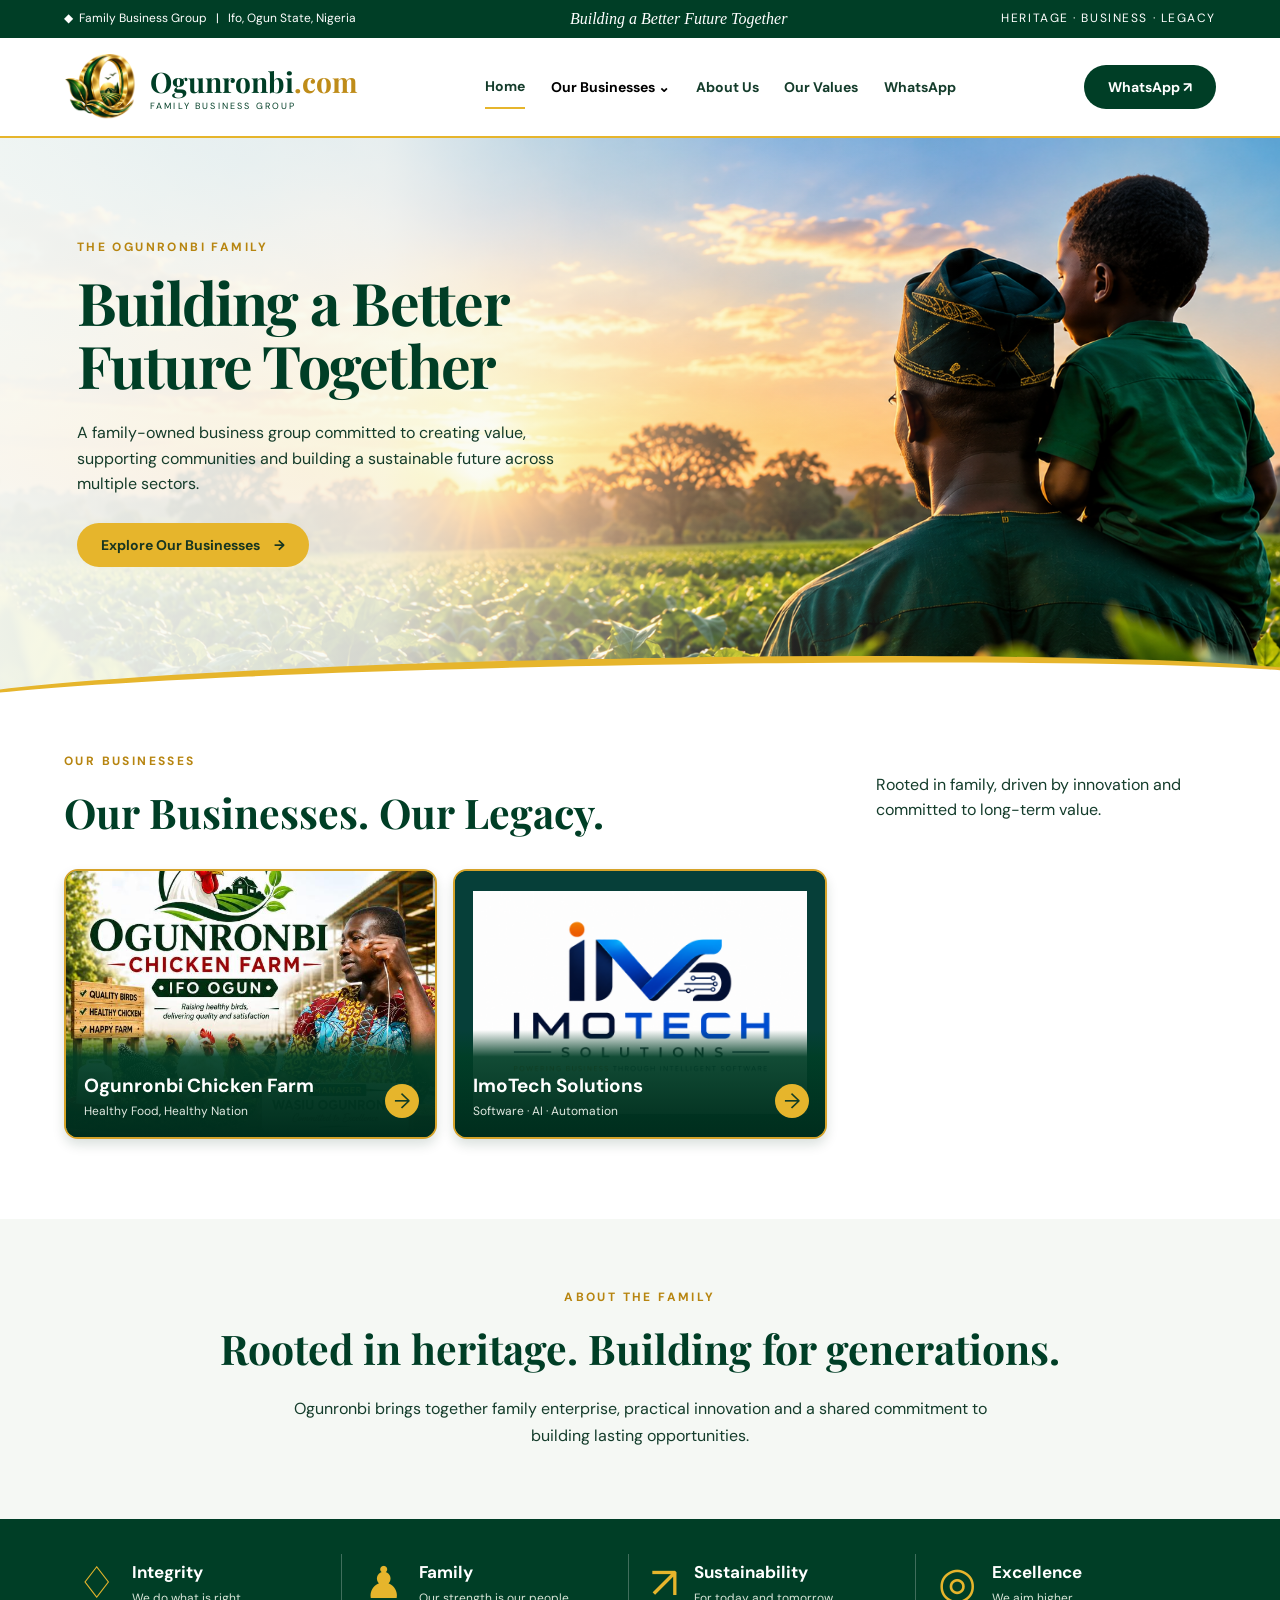
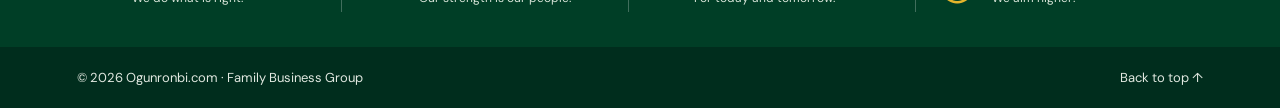
==== index.html @ 56e065c5 "Keep Chicken Farm and ImoTech cards in order; replace contact links with WhatsApp" ====
<!doctype html><html lang="en-GB"><head><meta charset="utf-8"><meta name="viewport" content="width=device-width,initial-scale=1"><meta name="theme-color" content="#004729"><meta name="description" content="Ogunronbi family business group — building a better future together."><title>Ogunronbi.com | Family Business Group</title><link rel="icon" href="logo.png"><link rel="stylesheet" href="styles.css"></head><body>
<div class="topbar"><span>◆ &nbsp;Family Business Group &nbsp; | &nbsp; Ifo, Ogun State, Nigeria</span><em>Building a Better Future Together</em><span class="topbar-right">HERITAGE · BUSINESS · LEGACY</span></div>
<header class="site-header"><a class="brand" href="#home" aria-label="Ogunronbi home"><img class="brand-logo-image" src="logo.png" alt="" width="74" height="74"><span class="brand-copy"><strong>Ogunronbi<span>.com</span></strong><small>FAMILY BUSINESS GROUP</small></span></a><button class="menu-toggle" type="button" aria-label="Open navigation" aria-controls="main-nav" aria-expanded="false">☰</button><nav id="main-nav" aria-label="Main navigation"><a class="active" href="#home">Home</a><div class="nav-dropdown"><button type="button" aria-expanded="false" aria-controls="business-menu">Our Businesses <span aria-hidden="true">⌄</span></button><div id="business-menu" class="dropdown-menu"><a href="#businesses">All businesses</a><a href="https://imotech.solutions/" target="_blank" rel="noopener noreferrer">ImoTech Solutions</a><a href="chicken-farm.html">Chicken Farm</a></div></div><a href="#about">About Us</a><a href="#values">Our Values</a><a href="chicken-farm.html#farm-contact">WhatsApp</a></nav><a class="header-cta" href="chicken-farm.html#farm-contact">WhatsApp ↗</a></header>
<main><section class="hero" id="home"><div class="hero-inner"><div class="hero-copy motion-reveal"><p class="eyebrow">THE OGUNRONBI FAMILY</p><h1>Building a Better<br>Future Together</h1><p>A family-owned business group committed to creating value, supporting communities and building a sustainable future across multiple sectors.</p><a class="button gold-button" href="#businesses">Explore Our Businesses <span aria-hidden="true">→</span></a></div><div class="hero-identity" aria-hidden="true"></div></div><div class="hero-sweep" aria-hidden="true"></div></section>
<section class="businesses" id="businesses"><div class="section-intro motion-reveal"><div><p class="eyebrow">OUR BUSINESSES</p><h2>Our Businesses. Our Legacy.</h2></div><p>Rooted in family, driven by innovation and committed to long-term value.</p></div><div class="business-grid">
<a class="business-card motion-reveal poultry" href="chicken-farm.html"><div class="card-visual"><img src="mikeLOGO.png" alt="Ogunronbi Chicken Farm"></div><div class="card-details"><h3>Ogunronbi Chicken Farm</h3><p>Healthy Food, Healthy Nation</p><span class="card-arrow" aria-hidden="true">→</span></div></a>
<a class="business-card motion-reveal tech" href="https://imotech.solutions/" target="_blank" rel="noopener noreferrer"><div class="card-visual"><img src="ImoTechlogo.png" alt="ImoTech Solutions brand artwork"></div><div class="card-details"><h3>ImoTech Solutions</h3><p>Software · AI · Automation</p><span class="card-arrow" aria-hidden="true">→</span></div></a>
</div></section><section class="about-section" id="about"><p class="eyebrow">ABOUT THE FAMILY</p><h2>Rooted in heritage. Building for generations.</h2><p>Ogunronbi brings together family enterprise, practical innovation and a shared commitment to building lasting opportunities.</p></section><section class="values-section" id="values"><div class="value"><span>♢</span><div><h3>Integrity</h3><p>We do what is right.</p></div></div><div class="value"><span>♟</span><div><h3>Family</h3><p>Our strength is our people.</p></div></div><div class="value"><span>↗</span><div><h3>Sustainability</h3><p>For today and tomorrow.</p></div></div><div class="value"><span>◎</span><div><h3>Excellence</h3><p>We aim higher.</p></div></div></section></main><footer><span>© <span id="year"></span> Ogunronbi.com · Family Business Group</span><a href="#home">Back to top ↑</a></footer><script src="site.js" defer></script></body></html>
---- styles.css ----
@import url('https://fonts.googleapis.com/css2?family=DM+Sans:wght@400;500;600;700&family=Playfair+Display:wght@500;600;700&display=swap');:root{--green:#003e26;--deep:#002d1d;--gold:#e6b52c;--ink:#143c2b;--cream:#f9faf7}*{box-sizing:border-box}html{scroll-behavior:smooth}body{margin:0;font-family:'DM Sans',sans-serif;color:var(--ink);background:white}a{text-decoration:none;color:inherit}button{font:inherit;cursor:pointer}a:focus-visible,button:focus-visible{outline:3px solid var(--gold);outline-offset:3px}.topbar{display:flex;justify-content:space-between;gap:20px;background:var(--green);color:white;padding:10px 5%;font-size:12px}.topbar em{font-family:Georgia,serif;font-size:16px}.topbar-right{letter-spacing:.13em}.site-header{height:100px;display:flex;align-items:center;justify-content:space-between;gap:22px;padding:12px 5%;background:white;position:relative;z-index:5;border-bottom:2px solid var(--gold)}.brand{display:flex;align-items:center;gap:12px;min-width:0}.brand-mark,.hero-emblem{font-family:Georgia,serif;font-style:italic;color:#b98817;text-shadow:1px 2px #f8e5a2;font-weight:bold}.brand-mark{font-size:76px;line-height:1}.brand-copy{display:flex;flex-direction:column}.brand-copy strong{font-family:'Playfair Display',serif;font-size:clamp(20px,2.2vw,36px);color:var(--green);white-space:nowrap}.brand-copy strong span,.hero-identity strong span{color:#bf8c19}.brand-copy small{letter-spacing:.24em;font-size:9px;color:var(--green)}nav{display:flex;align-items:center;gap:clamp(12px,2vw,30px);font-size:14px;font-weight:700}nav>a,nav button{border:0;background:transparent;padding:12px 0;white-space:nowrap}nav>a:hover,nav button:hover{color:#bb8815}nav .active{border-bottom:2px solid var(--gold)}.nav-dropdown{position:relative}.dropdown-menu{display:none;position:absolute;top:100%;left:0;min-width:230px;padding:8px;background:white;box-shadow:0 12px 35px #002d1d30;border:1px solid #dce7df;border-radius:8px}.dropdown-menu a{display:block;padding:11px 13px}.dropdown-menu a:hover{background:#f2f8f3}.nav-dropdown.open .dropdown-menu{display:block}.header-cta,.button{display:inline-flex;align-items:center;gap:14px;border-radius:30px;padding:13px 24px;font-weight:700;font-size:14px;white-space:nowrap}.header-cta{background:var(--green);color:white}.menu-toggle{display:none}.hero{position:relative;overflow:hidden;background:linear-gradient(90deg,#f5fbf7 0%,#e9f4e8 49%,#b2c7b1 100%);min-height:500px}.hero:before{content:'';position:absolute;inset:0;background:radial-gradient(ellipse at 65% 82%,#d2a34c75,transparent 48%),linear-gradient(0deg,#63915c55,transparent 40%);pointer-events:none}.hero-inner{position:relative;max-width:1500px;margin:auto;min-height:500px;display:grid;grid-template-columns:1fr 1fr;align-items:center;gap:40px;padding:60px 6% 90px}.hero-copy{z-index:1}.eyebrow{font-size:12px;letter-spacing:.2em;font-weight:700;color:#b78510;margin:0 0 16px}.hero h1{font:700 clamp(42px,4.6vw,76px)/1.06 'Playfair Display',serif;color:var(--green);margin:0 0 24px;letter-spacing:-.03em}.hero-copy>p:not(.eyebrow){max-width:520px;font-size:16px;line-height:1.6;margin:0 0 26px}.gold-button{background:var(--gold);color:#173521}.hero-identity{text-align:center;display:flex;flex-direction:column;align-items:center;color:var(--green)}.hero-emblem{font-size:clamp(110px,13vw,200px);line-height:.9}.hero-identity strong{font:700 clamp(28px,3vw,48px) 'Playfair Display',serif}.hero-identity small{font-size:12px;letter-spacing:.3em;margin-top:10px}.hero-sweep{position:absolute;bottom:-30px;left:-5%;width:110%;height:70px;border-top:7px solid var(--gold);background:#fff;transform:rotate(-1deg);border-radius:50% 50% 0 0}.businesses{padding:55px 5% 80px;background:#fff}.section-intro{display:flex;justify-content:space-between;align-items:end;gap:30px;max-width:1500px;margin:0 auto 30px}.section-intro h2,.about-section h2,.contact-section h2{font:700 clamp(30px,3.2vw,48px) 'Playfair Display',serif;color:var(--green);margin:0}.section-intro>p{max-width:340px;line-height:1.6}.business-grid{max-width:1500px;margin:auto;display:grid;grid-template-columns:repeat(4,minmax(0,1fr));gap:16px}.business-card{height:270px;position:relative;border:2px solid #d6a32a;border-radius:14px;overflow:hidden;background:var(--green);box-shadow:0 6px 12px #002d1d25;transition:transform .2s,box-shadow .2s}.business-card:hover{transform:translateY(-4px);box-shadow:0 12px 22px #002d1d40}.card-visual{height:100%;display:flex;align-items:center;justify-content:center;background:radial-gradient(circle at 50% 35%,#2371a0,#001a2e 70%)}.poultry .card-visual{background:#3b733f}.family .card-visual{background:radial-gradient(circle,#82612d,#1a1c18)}.intel .card-visual{background:radial-gradient(circle,#117c97,#001b32)}.card-visual img{width:100%;height:100%;object-fit:cover;object-position:center 30%}.visual-icon{font-size:110px;color:#e6b52c;text-shadow:0 4px 20px #f9d76a75}.card-details{position:absolute;inset:auto 0 0;background:linear-gradient(0deg,#002d1d 0%,#003e26ed 75%,transparent);padding:45px 18px 18px;color:white}.card-details h3{font-size:19px;line-height:1.2;margin:0 38px 5px 0}.card-details p{font-size:12px;margin:0;color:#e0e9e1}.card-arrow{position:absolute;right:16px;bottom:19px;background:var(--gold);color:#123c26;width:34px;height:34px;display:grid;place-items:center;border-radius:50%;font-size:21px}.about-section,.contact-section{text-align:center;padding:70px 7%;background:#f5f8f4}.about-section p:last-child,.contact-section p:last-child{max-width:700px;margin:20px auto 0;line-height:1.7}.values-section{display:grid;grid-template-columns:repeat(4,1fr);gap:22px;background:var(--green);color:white;padding:35px 6%}.value{display:flex;align-items:center;gap:16px;border-right:1px solid #ffffff40}.value:last-child{border:0}.value>span{font-size:44px;color:var(--gold)}.value h3{font-size:17px;margin:0 0 7px}.value p{font-size:12px;margin:0;color:#d8e5d9}.contact-section{background:white}footer{background:var(--deep);color:#e0e8e0;display:flex;justify-content:space-between;gap:20px;padding:22px 6%;font-size:13px}@media(max-width:1180px){.site-header{flex-wrap:wrap;height:auto}.site-header nav{order:3;width:100%;justify-content:center}.business-grid{grid-template-columns:repeat(2,minmax(0,1fr))}.topbar-right{display:none}}@media(max-width:700px){.topbar{justify-content:center;text-align:center}.topbar em{display:none}.site-header{padding:12px 5%}.brand-mark{font-size:55px}.brand-copy strong{font-size:24px}.brand-copy small{font-size:8px}.menu-toggle{display:block;margin-left:auto;background:white;border:1px solid #c9d8cb;border-radius:6px;padding:7px 11px}.header-cta{display:none}.site-header nav{display:none;order:4;width:100%;flex-direction:column;align-items:stretch;gap:0}.site-header nav.open{display:flex}nav>a,nav button{display:block;width:100%;text-align:left;padding:13px}.dropdown-menu{position:static;box-shadow:none}.hero-inner{grid-template-columns:1fr;padding:55px 6% 85px;gap:20px}.hero-identity{padding-bottom:20px}.hero-emblem{font-size:95px}.hero-identity strong{font-size:30px}.section-intro{display:block}.section-intro>p{margin-top:18px}.business-grid{grid-template-columns:1fr}.business-card{height:270px}.values-section{grid-template-columns:repeat(2,1fr)}.value:nth-child(2){border:0}}@media(max-width:400px){.values-section{grid-template-columns:1fr}.value{border:0}}@media(prefers-reduced-motion:reduce){html{scroll-behavior:auto}.business-card{transition:none}}
.brand-logo-image{width:74px;height:74px;object-fit:contain;flex:none}.hero-brand-image{width:min(100%,610px);height:auto;object-fit:contain}.tech .card-visual img{object-fit:contain;padding:18px;background:#063f39}.business-grid{grid-template-columns:repeat(3,minmax(0,1fr))}@media(max-width:1000px){.business-grid{grid-template-columns:repeat(2,minmax(0,1fr))}}@media(max-width:700px){.brand-logo-image{width:54px;height:54px}.business-grid{grid-template-columns:1fr}}

/* Family legacy hero: text left, father and son retained on the right. */
.hero{background:#edf5ec url('legacy.png') center center/cover no-repeat;min-height:560px}.hero:before{background:linear-gradient(90deg,rgba(249,251,246,.94) 0%,rgba(249,251,246,.84) 30%,rgba(249,251,246,.2) 56%,transparent 75%)}.hero-inner{min-height:560px;grid-template-columns:minmax(0,1fr) minmax(0,1fr)}.hero-identity{min-height:1px}.hero-copy{max-width:570px}.hero-copy>p:not(.eyebrow){color:#153c2a}@media(max-width:700px){.hero{background-position:65% center}.hero:before{background:linear-gradient(90deg,rgba(249,251,246,.94),rgba(249,251,246,.72) 66%,rgba(249,251,246,.38))}.hero-inner{min-height:560px;grid-template-columns:1fr}.hero-copy{max-width:480px}}
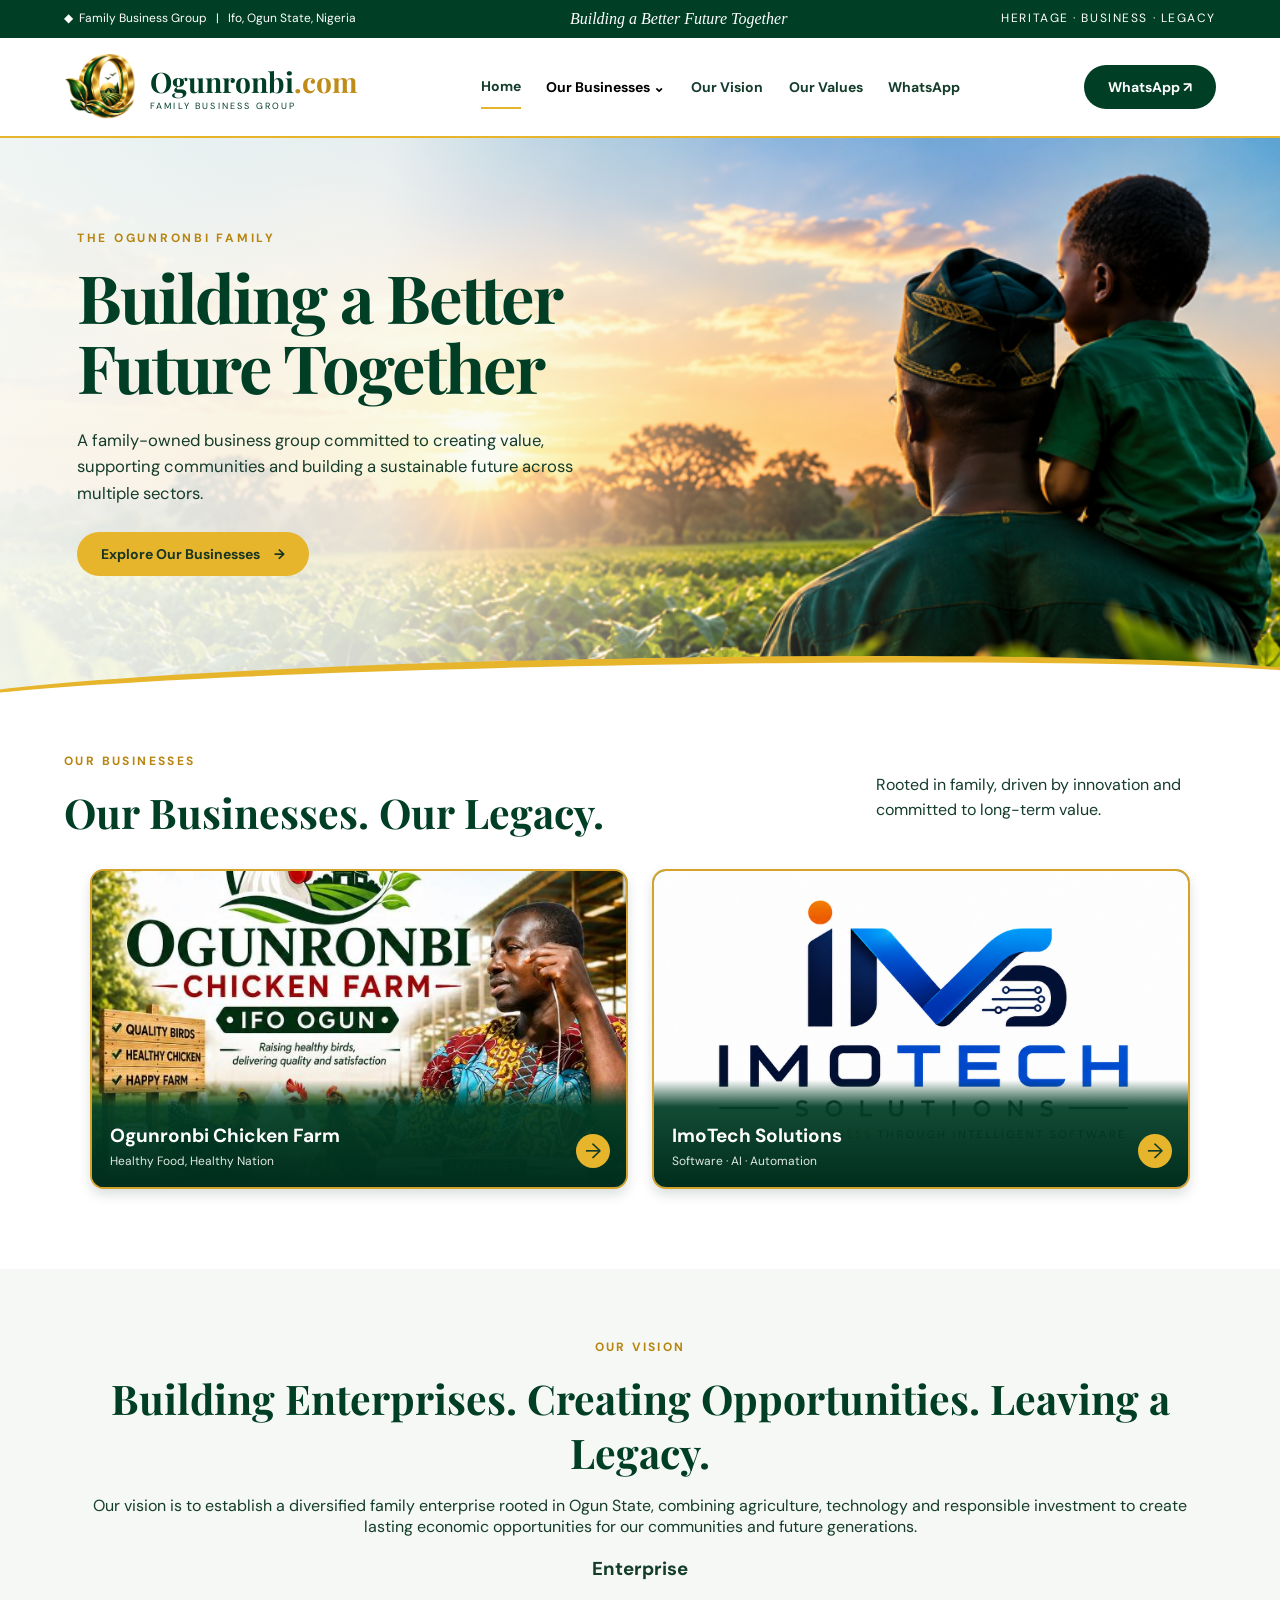
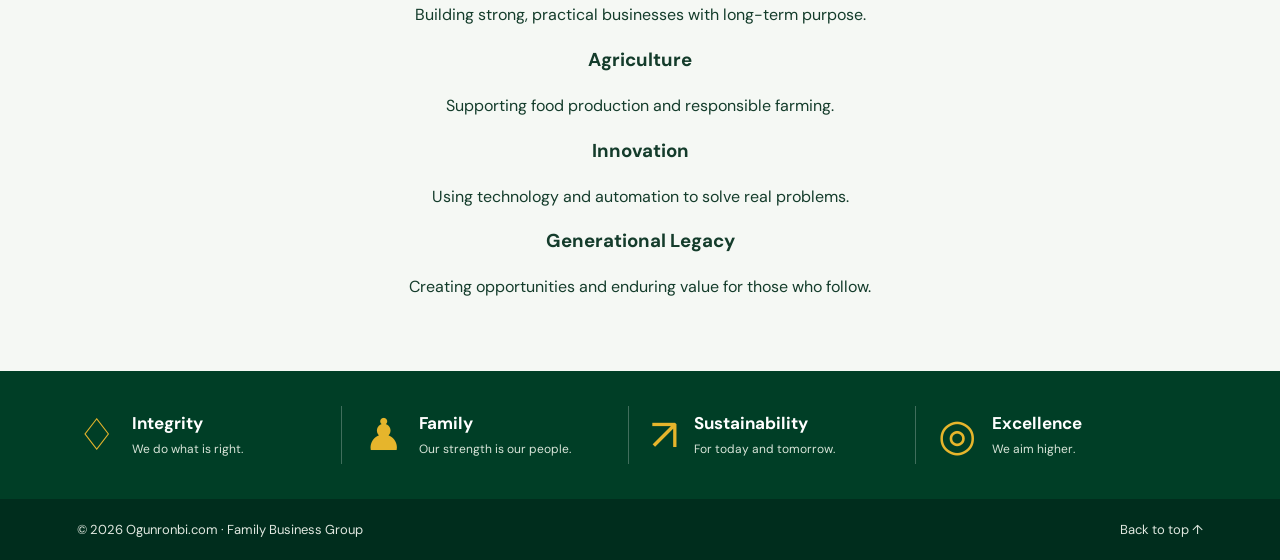
==== commit 1bf8f3d3: "Replace About the Family with expanded enterprise vision" ====
--- a/index.html
+++ b/index.html
@@ -1,8 +1,8 @@
 <!doctype html><html lang="en-GB"><head><meta charset="utf-8"><meta name="viewport" content="width=device-width,initial-scale=1"><meta name="theme-color" content="#004729"><meta name="description" content="Ogunronbi family business group — building a better future together."><title>Ogunronbi.com | Family Business Group</title><link rel="icon" href="logo.png"><link rel="stylesheet" href="styles.css"></head><body>
 <div class="topbar"><span>◆ &nbsp;Family Business Group &nbsp; | &nbsp; Ifo, Ogun State, Nigeria</span><em>Building a Better Future Together</em><span class="topbar-right">HERITAGE · BUSINESS · LEGACY</span></div>
-<header class="site-header"><a class="brand" href="#home" aria-label="Ogunronbi home"><img class="brand-logo-image" src="logo.png" alt="" width="74" height="74"><span class="brand-copy"><strong>Ogunronbi<span>.com</span></strong><small>FAMILY BUSINESS GROUP</small></span></a><button class="menu-toggle" type="button" aria-label="Open navigation" aria-controls="main-nav" aria-expanded="false">☰</button><nav id="main-nav" aria-label="Main navigation"><a class="active" href="#home">Home</a><div class="nav-dropdown"><button type="button" aria-expanded="false" aria-controls="business-menu">Our Businesses <span aria-hidden="true">⌄</span></button><div id="business-menu" class="dropdown-menu"><a href="#businesses">All businesses</a><a href="https://imotech.solutions/" target="_blank" rel="noopener noreferrer">ImoTech Solutions</a><a href="chicken-farm.html">Chicken Farm</a></div></div><a href="#about">About Us</a><a href="#values">Our Values</a><a href="chicken-farm.html#farm-contact">WhatsApp</a></nav><a class="header-cta" href="chicken-farm.html#farm-contact">WhatsApp ↗</a></header>
+<header class="site-header"><a class="brand" href="#home" aria-label="Ogunronbi home"><img class="brand-logo-image" src="logo.png" alt="" width="74" height="74"><span class="brand-copy"><strong>Ogunronbi<span>.com</span></strong><small>FAMILY BUSINESS GROUP</small></span></a><button class="menu-toggle" type="button" aria-label="Open navigation" aria-controls="main-nav" aria-expanded="false">☰</button><nav id="main-nav" aria-label="Main navigation"><a class="active" href="#home">Home</a><div class="nav-dropdown"><button type="button" aria-expanded="false" aria-controls="business-menu">Our Businesses <span aria-hidden="true">⌄</span></button><div id="business-menu" class="dropdown-menu"><a href="#businesses">All businesses</a><a href="https://imotech.solutions/" target="_blank" rel="noopener noreferrer">ImoTech Solutions</a><a href="chicken-farm.html">Chicken Farm</a></div></div><a href="#about">Our Vision</a><a href="#values">Our Values</a><a href="chicken-farm.html#farm-contact">WhatsApp</a></nav><a class="header-cta" href="chicken-farm.html#farm-contact">WhatsApp ↗</a></header>
 <main><section class="hero" id="home"><div class="hero-inner"><div class="hero-copy motion-reveal"><p class="eyebrow">THE OGUNRONBI FAMILY</p><h1>Building a Better<br>Future Together</h1><p>A family-owned business group committed to creating value, supporting communities and building a sustainable future across multiple sectors.</p><a class="button gold-button" href="#businesses">Explore Our Businesses <span aria-hidden="true">→</span></a></div><div class="hero-identity" aria-hidden="true"></div></div><div class="hero-sweep" aria-hidden="true"></div></section>
 <section class="businesses" id="businesses"><div class="section-intro motion-reveal"><div><p class="eyebrow">OUR BUSINESSES</p><h2>Our Businesses. Our Legacy.</h2></div><p>Rooted in family, driven by innovation and committed to long-term value.</p></div><div class="business-grid">
 <a class="business-card motion-reveal poultry" href="chicken-farm.html"><div class="card-visual"><img src="mikeLOGO.png" alt="Ogunronbi Chicken Farm"></div><div class="card-details"><h3>Ogunronbi Chicken Farm</h3><p>Healthy Food, Healthy Nation</p><span class="card-arrow" aria-hidden="true">→</span></div></a>
 <a class="business-card motion-reveal tech" href="https://imotech.solutions/" target="_blank" rel="noopener noreferrer"><div class="card-visual"><img src="ImoTechlogo.png" alt="ImoTech Solutions brand artwork"></div><div class="card-details"><h3>ImoTech Solutions</h3><p>Software · AI · Automation</p><span class="card-arrow" aria-hidden="true">→</span></div></a>
-</div></section><section class="about-section" id="about"><p class="eyebrow">ABOUT THE FAMILY</p><h2>Rooted in heritage. Building for generations.</h2><p>Ogunronbi brings together family enterprise, practical innovation and a shared commitment to building lasting opportunities.</p></section><section class="values-section" id="values"><div class="value"><span>♢</span><div><h3>Integrity</h3><p>We do what is right.</p></div></div><div class="value"><span>♟</span><div><h3>Family</h3><p>Our strength is our people.</p></div></div><div class="value"><span>↗</span><div><h3>Sustainability</h3><p>For today and tomorrow.</p></div></div><div class="value"><span>◎</span><div><h3>Excellence</h3><p>We aim higher.</p></div></div></section></main><footer><span>© <span id="year"></span> Ogunronbi.com · Family Business Group</span><a href="#home">Back to top ↑</a></footer><script src="site.js" defer></script></body></html>+</div></section><section class="about-section vision-section motion-reveal" id="about"><p class="eyebrow">OUR VISION</p><h2>Building Enterprises. Creating Opportunities. Leaving a Legacy.</h2><p>Our vision is to establish a diversified family enterprise rooted in Ogun State, combining agriculture, technology and responsible investment to create lasting economic opportunities for our communities and future generations.</p><div class="vision-pillars"><article><h3>Enterprise</h3><p>Building strong, practical businesses with long-term purpose.</p></article><article><h3>Agriculture</h3><p>Supporting food production and responsible farming.</p></article><article><h3>Innovation</h3><p>Using technology and automation to solve real problems.</p></article><article><h3>Generational Legacy</h3><p>Creating opportunities and enduring value for those who follow.</p></article></div></section><section class="values-section" id="values"><div class="value"><span>♢</span><div><h3>Integrity</h3><p>We do what is right.</p></div></div><div class="value"><span>♟</span><div><h3>Family</h3><p>Our strength is our people.</p></div></div><div class="value"><span>↗</span><div><h3>Sustainability</h3><p>For today and tomorrow.</p></div></div><div class="value"><span>◎</span><div><h3>Excellence</h3><p>We aim higher.</p></div></div></section></main><footer><span>© <span id="year"></span> Ogunronbi.com · Family Business Group</span><a href="#home">Back to top ↑</a></footer><script src="site.js" defer></script></body></html>
--- a/styles.css
+++ b/styles.css
@@ -3,3 +3,6 @@
 
 /* Family legacy hero: text left, father and son retained on the right. */
 .hero{background:#edf5ec url('legacy.png') center center/cover no-repeat;min-height:560px}.hero:before{background:linear-gradient(90deg,rgba(249,251,246,.94) 0%,rgba(249,251,246,.84) 30%,rgba(249,251,246,.2) 56%,transparent 75%)}.hero-inner{min-height:560px;grid-template-columns:minmax(0,1fr) minmax(0,1fr)}.hero-identity{min-height:1px}.hero-copy{max-width:570px}.hero-copy>p:not(.eyebrow){color:#153c2a}@media(max-width:700px){.hero{background-position:65% center}.hero:before{background:linear-gradient(90deg,rgba(249,251,246,.94),rgba(249,251,246,.72) 66%,rgba(249,251,246,.38))}.hero-inner{min-height:560px;grid-template-columns:1fr}.hero-copy{max-width:480px}}
+
+/* Two featured businesses and responsive interactive typography */
+.business-grid{grid-template-columns:repeat(2,minmax(0,1fr));max-width:1100px;gap:24px}.business-card{height:320px}.tech .card-visual img{object-fit:cover;object-position:center;padding:0;background:transparent}.card-visual img{transition:transform .6s cubic-bezier(.2,.8,.2,1)}.business-card:hover .card-visual img,.business-card:focus-visible .card-visual img{transform:scale(1.055)}.hero h1{font-size:clamp(2.5rem,5.2vw,5.3rem);text-wrap:balance}.hero-copy>p:not(.eyebrow){font-size:clamp(1rem,1.3vw,1.18rem)}.hero-copy .eyebrow{letter-spacing:clamp(.1em,.22vw,.23em)}.hero-copy h1,.hero-copy p,.hero-copy .gold-button{animation:hero-rise .75s both}.hero-copy h1{animation-delay:.08s}.hero-copy>p:not(.eyebrow){animation-delay:.18s}.hero-copy .gold-button{animation-delay:.3s}.gold-button,.header-cta{transition:transform .2s,box-shadow .2s}.gold-button:hover,.header-cta:hover{transform:translateY(-3px);box-shadow:0 9px 24px #002d1d25}@keyframes hero-rise{from{opacity:0;transform:translateY(22px)}to{opacity:1;transform:translateY(0)}}.motion-reveal:not(.hero-copy){transition:opacity .6s ease,transform .6s ease}.motion-reveal.is-pending:not(.hero-copy){opacity:0;transform:translateY(22px)}.motion-reveal.is-visible{opacity:1;transform:translateY(0)}@media(max-width:700px){.business-grid{grid-template-columns:1fr}.business-card{height:270px}.hero h1{font-size:clamp(2.25rem,9vw,3.4rem)}}@media(prefers-reduced-motion:reduce){.hero-copy h1,.hero-copy p,.hero-copy .gold-button{animation:none}.motion-reveal:not(.hero-copy),.card-visual img,.gold-button,.header-cta{transition:none}.motion-reveal.is-pending:not(.hero-copy){opacity:1;transform:none}}
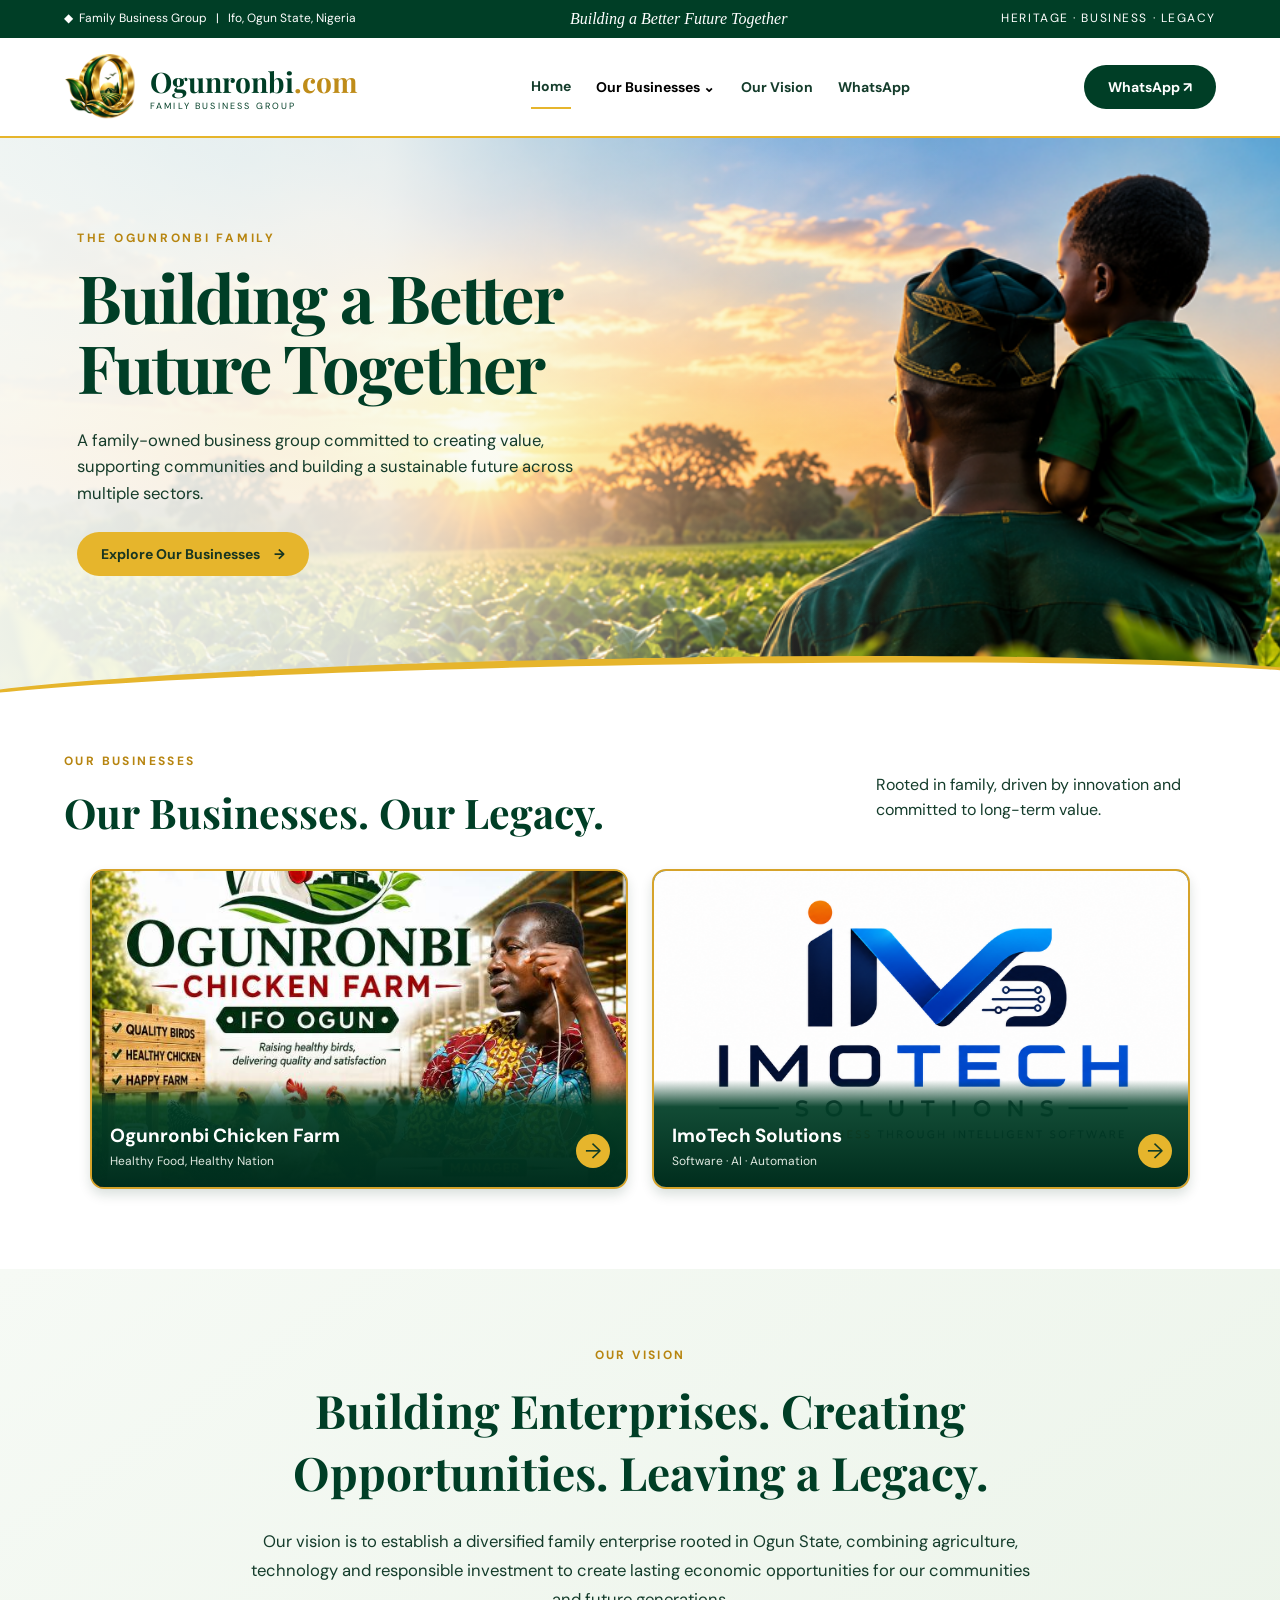
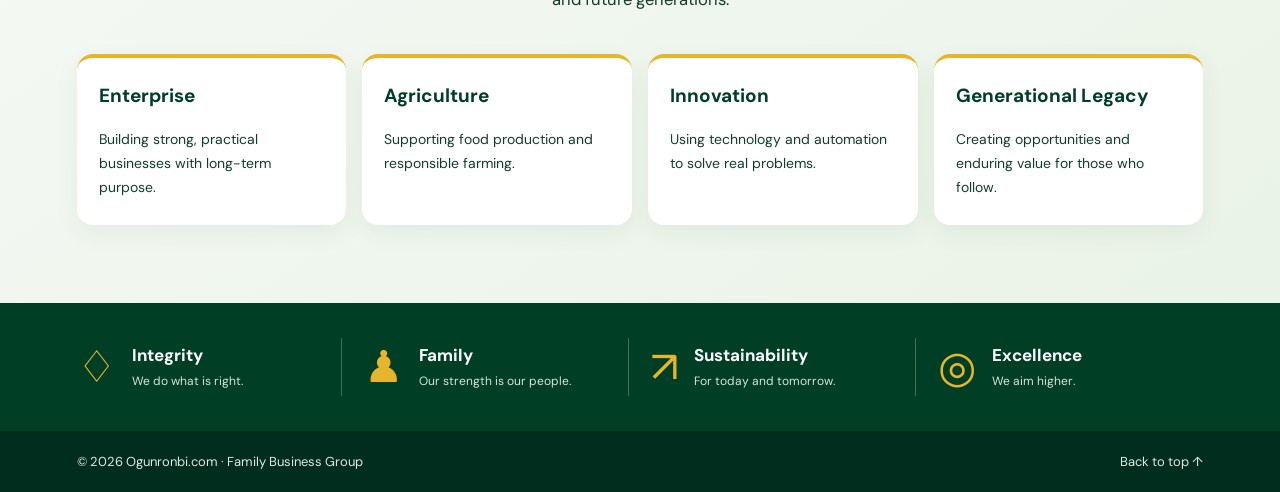
==== commit 4ed8355f: "Keep Our Vision as sole vision/values navigation link" ====
--- a/index.html
+++ b/index.html
@@ -1,6 +1,6 @@
 <!doctype html><html lang="en-GB"><head><meta charset="utf-8"><meta name="viewport" content="width=device-width,initial-scale=1"><meta name="theme-color" content="#004729"><meta name="description" content="Ogunronbi family business group — building a better future together."><title>Ogunronbi.com | Family Business Group</title><link rel="icon" href="logo.png"><link rel="stylesheet" href="styles.css"></head><body>
 <div class="topbar"><span>◆ &nbsp;Family Business Group &nbsp; | &nbsp; Ifo, Ogun State, Nigeria</span><em>Building a Better Future Together</em><span class="topbar-right">HERITAGE · BUSINESS · LEGACY</span></div>
-<header class="site-header"><a class="brand" href="#home" aria-label="Ogunronbi home"><img class="brand-logo-image" src="logo.png" alt="" width="74" height="74"><span class="brand-copy"><strong>Ogunronbi<span>.com</span></strong><small>FAMILY BUSINESS GROUP</small></span></a><button class="menu-toggle" type="button" aria-label="Open navigation" aria-controls="main-nav" aria-expanded="false">☰</button><nav id="main-nav" aria-label="Main navigation"><a class="active" href="#home">Home</a><div class="nav-dropdown"><button type="button" aria-expanded="false" aria-controls="business-menu">Our Businesses <span aria-hidden="true">⌄</span></button><div id="business-menu" class="dropdown-menu"><a href="#businesses">All businesses</a><a href="https://imotech.solutions/" target="_blank" rel="noopener noreferrer">ImoTech Solutions</a><a href="chicken-farm.html">Chicken Farm</a></div></div><a href="#about">Our Vision</a><a href="#values">Our Values</a><a href="chicken-farm.html#farm-contact">WhatsApp</a></nav><a class="header-cta" href="chicken-farm.html#farm-contact">WhatsApp ↗</a></header>
+<header class="site-header"><a class="brand" href="#home" aria-label="Ogunronbi home"><img class="brand-logo-image" src="logo.png" alt="" width="74" height="74"><span class="brand-copy"><strong>Ogunronbi<span>.com</span></strong><small>FAMILY BUSINESS GROUP</small></span></a><button class="menu-toggle" type="button" aria-label="Open navigation" aria-controls="main-nav" aria-expanded="false">☰</button><nav id="main-nav" aria-label="Main navigation"><a class="active" href="#home">Home</a><div class="nav-dropdown"><button type="button" aria-expanded="false" aria-controls="business-menu">Our Businesses <span aria-hidden="true">⌄</span></button><div id="business-menu" class="dropdown-menu"><a href="#businesses">All businesses</a><a href="https://imotech.solutions/" target="_blank" rel="noopener noreferrer">ImoTech Solutions</a><a href="chicken-farm.html">Chicken Farm</a></div></div><a href="#about">Our Vision</a><a href="chicken-farm.html#farm-contact">WhatsApp</a></nav><a class="header-cta" href="chicken-farm.html#farm-contact">WhatsApp ↗</a></header>
 <main><section class="hero" id="home"><div class="hero-inner"><div class="hero-copy motion-reveal"><p class="eyebrow">THE OGUNRONBI FAMILY</p><h1>Building a Better<br>Future Together</h1><p>A family-owned business group committed to creating value, supporting communities and building a sustainable future across multiple sectors.</p><a class="button gold-button" href="#businesses">Explore Our Businesses <span aria-hidden="true">→</span></a></div><div class="hero-identity" aria-hidden="true"></div></div><div class="hero-sweep" aria-hidden="true"></div></section>
 <section class="businesses" id="businesses"><div class="section-intro motion-reveal"><div><p class="eyebrow">OUR BUSINESSES</p><h2>Our Businesses. Our Legacy.</h2></div><p>Rooted in family, driven by innovation and committed to long-term value.</p></div><div class="business-grid">
 <a class="business-card motion-reveal poultry" href="chicken-farm.html"><div class="card-visual"><img src="mikeLOGO.png" alt="Ogunronbi Chicken Farm"></div><div class="card-details"><h3>Ogunronbi Chicken Farm</h3><p>Healthy Food, Healthy Nation</p><span class="card-arrow" aria-hidden="true">→</span></div></a>
--- a/styles.css
+++ b/styles.css
@@ -6,3 +6,6 @@
 
 /* Two featured businesses and responsive interactive typography */
 .business-grid{grid-template-columns:repeat(2,minmax(0,1fr));max-width:1100px;gap:24px}.business-card{height:320px}.tech .card-visual img{object-fit:cover;object-position:center;padding:0;background:transparent}.card-visual img{transition:transform .6s cubic-bezier(.2,.8,.2,1)}.business-card:hover .card-visual img,.business-card:focus-visible .card-visual img{transform:scale(1.055)}.hero h1{font-size:clamp(2.5rem,5.2vw,5.3rem);text-wrap:balance}.hero-copy>p:not(.eyebrow){font-size:clamp(1rem,1.3vw,1.18rem)}.hero-copy .eyebrow{letter-spacing:clamp(.1em,.22vw,.23em)}.hero-copy h1,.hero-copy p,.hero-copy .gold-button{animation:hero-rise .75s both}.hero-copy h1{animation-delay:.08s}.hero-copy>p:not(.eyebrow){animation-delay:.18s}.hero-copy .gold-button{animation-delay:.3s}.gold-button,.header-cta{transition:transform .2s,box-shadow .2s}.gold-button:hover,.header-cta:hover{transform:translateY(-3px);box-shadow:0 9px 24px #002d1d25}@keyframes hero-rise{from{opacity:0;transform:translateY(22px)}to{opacity:1;transform:translateY(0)}}.motion-reveal:not(.hero-copy){transition:opacity .6s ease,transform .6s ease}.motion-reveal.is-pending:not(.hero-copy){opacity:0;transform:translateY(22px)}.motion-reveal.is-visible{opacity:1;transform:translateY(0)}@media(max-width:700px){.business-grid{grid-template-columns:1fr}.business-card{height:270px}.hero h1{font-size:clamp(2.25rem,9vw,3.4rem)}}@media(prefers-reduced-motion:reduce){.hero-copy h1,.hero-copy p,.hero-copy .gold-button{animation:none}.motion-reveal:not(.hero-copy),.card-visual img,.gold-button,.header-cta{transition:none}.motion-reveal.is-pending:not(.hero-copy){opacity:1;transform:none}}
+
+/* Family enterprise vision */
+.vision-section{padding:78px 6%;background:linear-gradient(145deg,#f6faf5,#eaf3e8)}.vision-section h2{max-width:880px;margin:0 auto;font-size:clamp(2rem,3.6vw,3.3rem);text-wrap:balance}.vision-section>p:not(.eyebrow){max-width:800px;margin:24px auto 40px;line-height:1.75;font-size:clamp(1rem,1.3vw,1.15rem)}.vision-pillars{max-width:1180px;margin:auto;display:grid;grid-template-columns:repeat(4,minmax(0,1fr));gap:16px;text-align:left}.vision-pillars article{padding:25px 22px;border-radius:16px;background:#fff;border-top:4px solid var(--gold);box-shadow:0 8px 25px #003e2610;transition:transform .2s ease,box-shadow .2s ease}.vision-pillars article:hover{transform:translateY(-4px);box-shadow:0 15px 30px #003e261c}.vision-pillars h3{margin:0 0 12px;color:var(--green);font-size:19px}.vision-pillars p{margin:0;color:var(--ink);line-height:1.6;font-size:14px}@media(max-width:950px){.vision-pillars{grid-template-columns:repeat(2,minmax(0,1fr))}}@media(max-width:560px){.vision-pillars{grid-template-columns:1fr}.vision-section{padding:55px 6%}}@media(prefers-reduced-motion:reduce){.vision-pillars article{transition:none}}
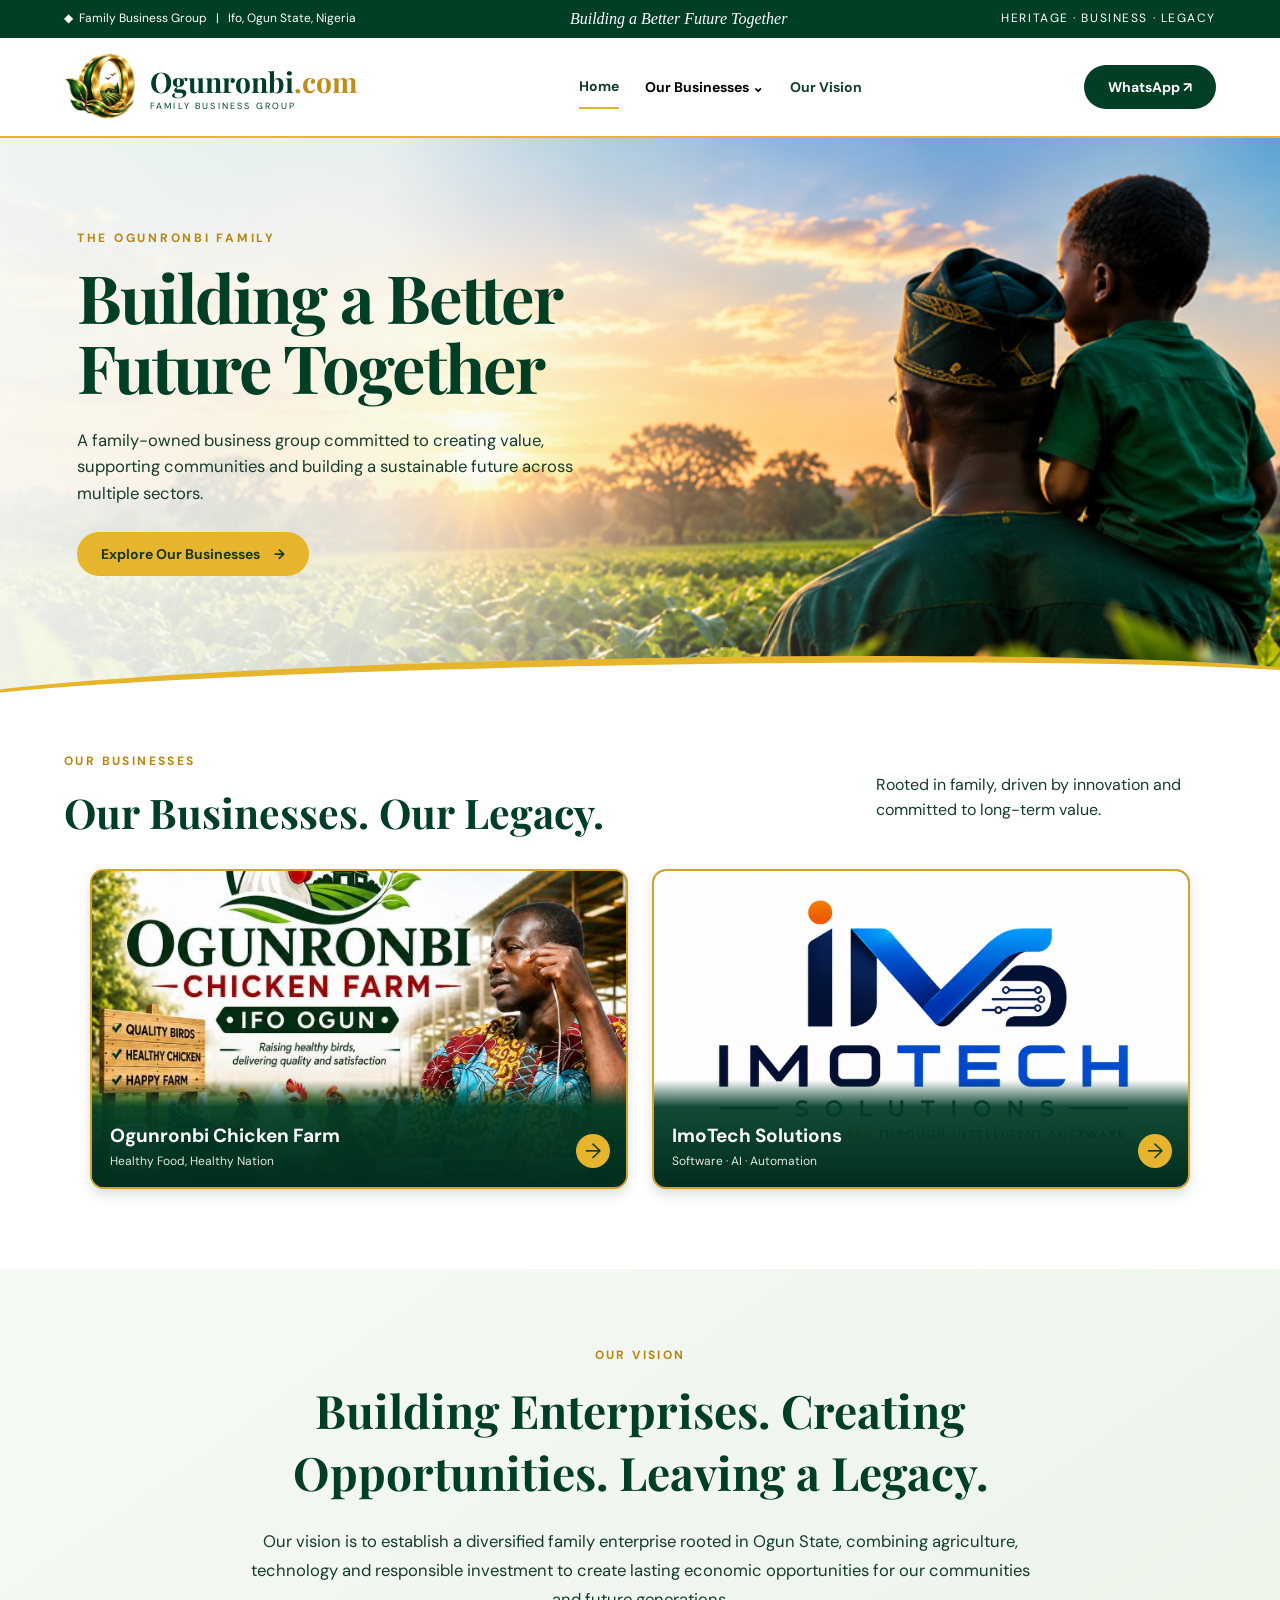
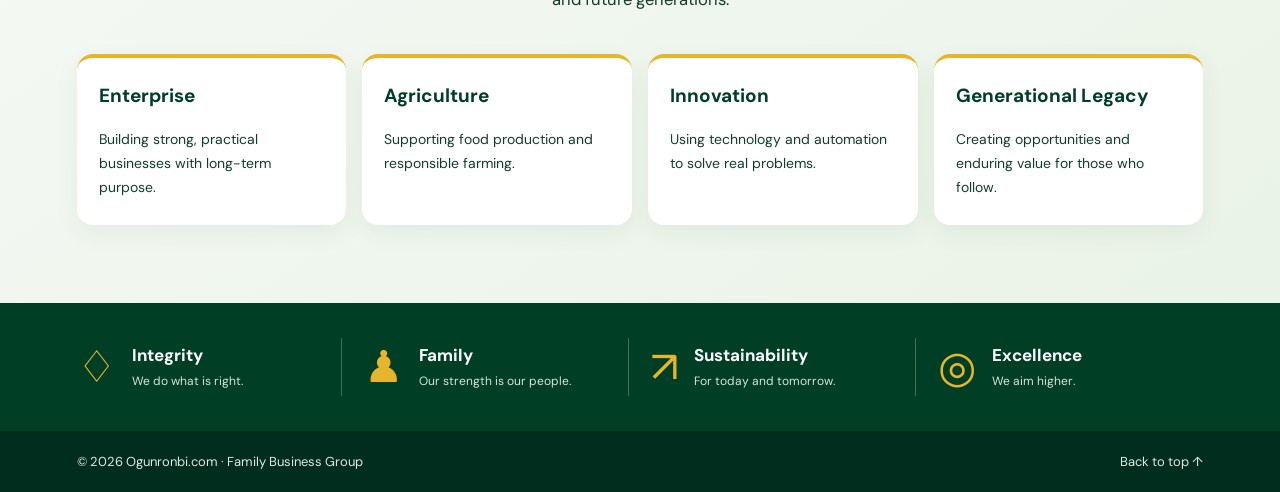
==== commit bc75d37e: "Use clean farm URL and single WhatsApp CTA; rename vision anchor" ====
--- a/index.html
+++ b/index.html
@@ -1,8 +1,8 @@
 <!doctype html><html lang="en-GB"><head><meta charset="utf-8"><meta name="viewport" content="width=device-width,initial-scale=1"><meta name="theme-color" content="#004729"><meta name="description" content="Ogunronbi family business group — building a better future together."><title>Ogunronbi.com | Family Business Group</title><link rel="icon" href="logo.png"><link rel="stylesheet" href="styles.css"></head><body>
 <div class="topbar"><span>◆ &nbsp;Family Business Group &nbsp; | &nbsp; Ifo, Ogun State, Nigeria</span><em>Building a Better Future Together</em><span class="topbar-right">HERITAGE · BUSINESS · LEGACY</span></div>
-<header class="site-header"><a class="brand" href="#home" aria-label="Ogunronbi home"><img class="brand-logo-image" src="logo.png" alt="" width="74" height="74"><span class="brand-copy"><strong>Ogunronbi<span>.com</span></strong><small>FAMILY BUSINESS GROUP</small></span></a><button class="menu-toggle" type="button" aria-label="Open navigation" aria-controls="main-nav" aria-expanded="false">☰</button><nav id="main-nav" aria-label="Main navigation"><a class="active" href="#home">Home</a><div class="nav-dropdown"><button type="button" aria-expanded="false" aria-controls="business-menu">Our Businesses <span aria-hidden="true">⌄</span></button><div id="business-menu" class="dropdown-menu"><a href="#businesses">All businesses</a><a href="https://imotech.solutions/" target="_blank" rel="noopener noreferrer">ImoTech Solutions</a><a href="chicken-farm.html">Chicken Farm</a></div></div><a href="#about">Our Vision</a><a href="chicken-farm.html#farm-contact">WhatsApp</a></nav><a class="header-cta" href="chicken-farm.html#farm-contact">WhatsApp ↗</a></header>
+<header class="site-header"><a class="brand" href="/" aria-label="Ogunronbi home"><img class="brand-logo-image" src="logo.png" alt="" width="74" height="74"><span class="brand-copy"><strong>Ogunronbi<span>.com</span></strong><small>FAMILY BUSINESS GROUP</small></span></a><button class="menu-toggle" type="button" aria-label="Open navigation" aria-controls="main-nav" aria-expanded="false">☰</button><nav id="main-nav" aria-label="Main navigation"><a class="active" href="/">Home</a><div class="nav-dropdown"><button type="button" aria-expanded="false" aria-controls="business-menu">Our Businesses <span aria-hidden="true">⌄</span></button><div id="business-menu" class="dropdown-menu"><a href="#businesses">All businesses</a><a href="https://imotech.solutions/" target="_blank" rel="noopener noreferrer">ImoTech Solutions</a><a href="chicken-farm/">Chicken Farm</a></div></div><a href="#vision">Our Vision</a></nav><a class="header-cta" href="chicken-farm/#farm-contact">WhatsApp ↗</a></header>
 <main><section class="hero" id="home"><div class="hero-inner"><div class="hero-copy motion-reveal"><p class="eyebrow">THE OGUNRONBI FAMILY</p><h1>Building a Better<br>Future Together</h1><p>A family-owned business group committed to creating value, supporting communities and building a sustainable future across multiple sectors.</p><a class="button gold-button" href="#businesses">Explore Our Businesses <span aria-hidden="true">→</span></a></div><div class="hero-identity" aria-hidden="true"></div></div><div class="hero-sweep" aria-hidden="true"></div></section>
 <section class="businesses" id="businesses"><div class="section-intro motion-reveal"><div><p class="eyebrow">OUR BUSINESSES</p><h2>Our Businesses. Our Legacy.</h2></div><p>Rooted in family, driven by innovation and committed to long-term value.</p></div><div class="business-grid">
-<a class="business-card motion-reveal poultry" href="chicken-farm.html"><div class="card-visual"><img src="mikeLOGO.png" alt="Ogunronbi Chicken Farm"></div><div class="card-details"><h3>Ogunronbi Chicken Farm</h3><p>Healthy Food, Healthy Nation</p><span class="card-arrow" aria-hidden="true">→</span></div></a>
+<a class="business-card motion-reveal poultry" href="chicken-farm/"><div class="card-visual"><img src="mikeLOGO.png" alt="Ogunronbi Chicken Farm"></div><div class="card-details"><h3>Ogunronbi Chicken Farm</h3><p>Healthy Food, Healthy Nation</p><span class="card-arrow" aria-hidden="true">→</span></div></a>
 <a class="business-card motion-reveal tech" href="https://imotech.solutions/" target="_blank" rel="noopener noreferrer"><div class="card-visual"><img src="ImoTechlogo.png" alt="ImoTech Solutions brand artwork"></div><div class="card-details"><h3>ImoTech Solutions</h3><p>Software · AI · Automation</p><span class="card-arrow" aria-hidden="true">→</span></div></a>
-</div></section><section class="about-section vision-section motion-reveal" id="about"><p class="eyebrow">OUR VISION</p><h2>Building Enterprises. Creating Opportunities. Leaving a Legacy.</h2><p>Our vision is to establish a diversified family enterprise rooted in Ogun State, combining agriculture, technology and responsible investment to create lasting economic opportunities for our communities and future generations.</p><div class="vision-pillars"><article><h3>Enterprise</h3><p>Building strong, practical businesses with long-term purpose.</p></article><article><h3>Agriculture</h3><p>Supporting food production and responsible farming.</p></article><article><h3>Innovation</h3><p>Using technology and automation to solve real problems.</p></article><article><h3>Generational Legacy</h3><p>Creating opportunities and enduring value for those who follow.</p></article></div></section><section class="values-section" id="values"><div class="value"><span>♢</span><div><h3>Integrity</h3><p>We do what is right.</p></div></div><div class="value"><span>♟</span><div><h3>Family</h3><p>Our strength is our people.</p></div></div><div class="value"><span>↗</span><div><h3>Sustainability</h3><p>For today and tomorrow.</p></div></div><div class="value"><span>◎</span><div><h3>Excellence</h3><p>We aim higher.</p></div></div></section></main><footer><span>© <span id="year"></span> Ogunronbi.com · Family Business Group</span><a href="#home">Back to top ↑</a></footer><script src="site.js" defer></script></body></html>+</div></section><section class="about-section vision-section motion-reveal" id="vision"><p class="eyebrow">OUR VISION</p><h2>Building Enterprises. Creating Opportunities. Leaving a Legacy.</h2><p>Our vision is to establish a diversified family enterprise rooted in Ogun State, combining agriculture, technology and responsible investment to create lasting economic opportunities for our communities and future generations.</p><div class="vision-pillars"><article><h3>Enterprise</h3><p>Building strong, practical businesses with long-term purpose.</p></article><article><h3>Agriculture</h3><p>Supporting food production and responsible farming.</p></article><article><h3>Innovation</h3><p>Using technology and automation to solve real problems.</p></article><article><h3>Generational Legacy</h3><p>Creating opportunities and enduring value for those who follow.</p></article></div></section><section class="values-section" id="values"><div class="value"><span>♢</span><div><h3>Integrity</h3><p>We do what is right.</p></div></div><div class="value"><span>♟</span><div><h3>Family</h3><p>Our strength is our people.</p></div></div><div class="value"><span>↗</span><div><h3>Sustainability</h3><p>For today and tomorrow.</p></div></div><div class="value"><span>◎</span><div><h3>Excellence</h3><p>We aim higher.</p></div></div></section></main><footer><span>© <span id="year"></span> Ogunronbi.com · Family Business Group</span><a href="#home">Back to top ↑</a></footer><script src="site.js" defer></script></body></html>
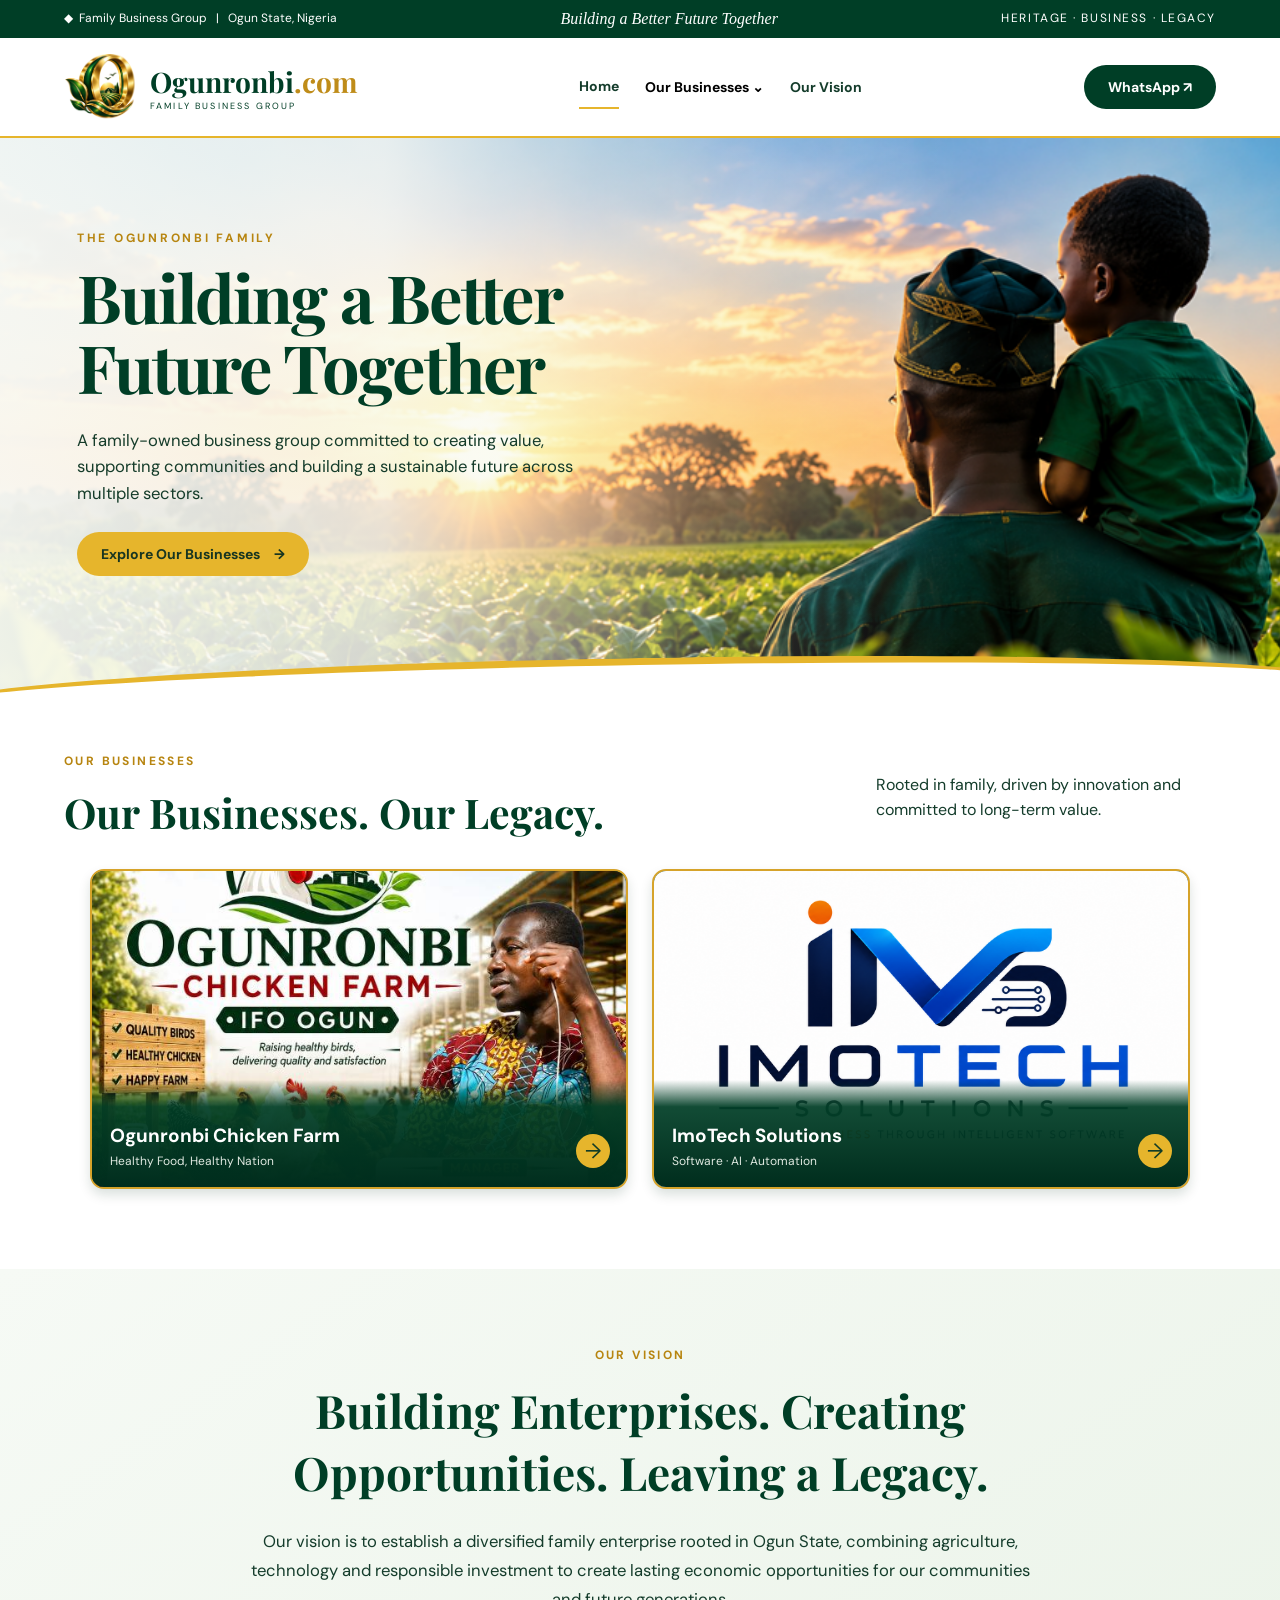
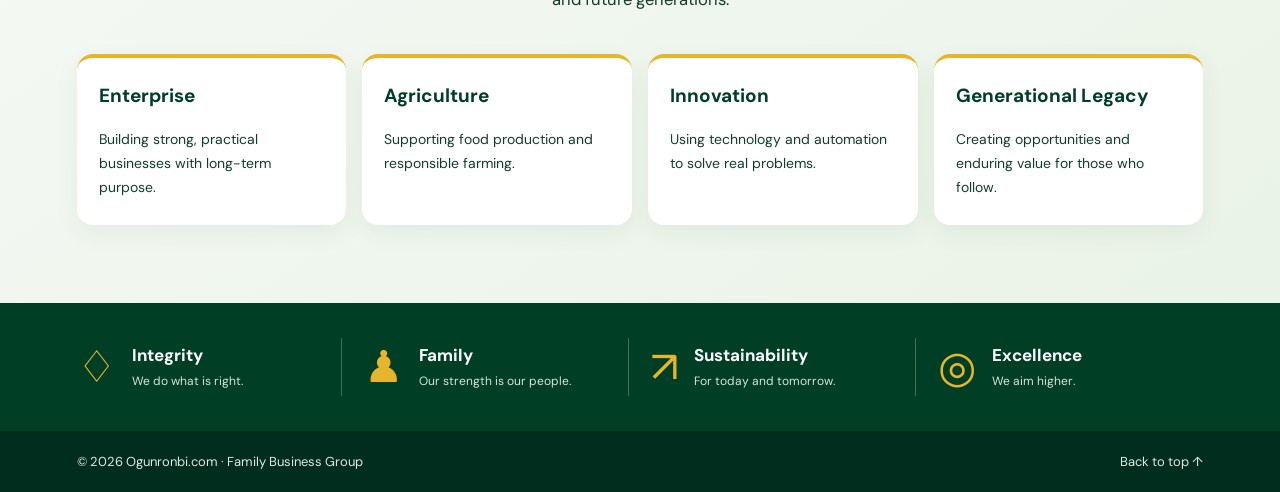
==== commit 7c94e293: "Remove Ifo from shared top bar" ====
--- a/index.html
+++ b/index.html
@@ -1,5 +1,5 @@
 <!doctype html><html lang="en-GB"><head><meta charset="utf-8"><meta name="viewport" content="width=device-width,initial-scale=1"><meta name="theme-color" content="#004729"><meta name="description" content="Ogunronbi family business group — building a better future together."><title>Ogunronbi.com | Family Business Group</title><link rel="icon" href="logo.png"><link rel="stylesheet" href="styles.css"></head><body>
-<div class="topbar"><span>◆ &nbsp;Family Business Group &nbsp; | &nbsp; Ifo, Ogun State, Nigeria</span><em>Building a Better Future Together</em><span class="topbar-right">HERITAGE · BUSINESS · LEGACY</span></div>
+<div class="topbar"><span>◆ &nbsp;Family Business Group &nbsp; | &nbsp; Ogun State, Nigeria</span><em>Building a Better Future Together</em><span class="topbar-right">HERITAGE · BUSINESS · LEGACY</span></div>
 <header class="site-header"><a class="brand" href="/" aria-label="Ogunronbi home"><img class="brand-logo-image" src="logo.png" alt="" width="74" height="74"><span class="brand-copy"><strong>Ogunronbi<span>.com</span></strong><small>FAMILY BUSINESS GROUP</small></span></a><button class="menu-toggle" type="button" aria-label="Open navigation" aria-controls="main-nav" aria-expanded="false">☰</button><nav id="main-nav" aria-label="Main navigation"><a class="active" href="/">Home</a><div class="nav-dropdown"><button type="button" aria-expanded="false" aria-controls="business-menu">Our Businesses <span aria-hidden="true">⌄</span></button><div id="business-menu" class="dropdown-menu"><a href="#businesses">All businesses</a><a href="https://imotech.solutions/" target="_blank" rel="noopener noreferrer">ImoTech Solutions</a><a href="chicken-farm/">Chicken Farm</a></div></div><a href="#vision">Our Vision</a></nav><a class="header-cta" href="chicken-farm/#farm-contact">WhatsApp ↗</a></header>
 <main><section class="hero" id="home"><div class="hero-inner"><div class="hero-copy motion-reveal"><p class="eyebrow">THE OGUNRONBI FAMILY</p><h1>Building a Better<br>Future Together</h1><p>A family-owned business group committed to creating value, supporting communities and building a sustainable future across multiple sectors.</p><a class="button gold-button" href="#businesses">Explore Our Businesses <span aria-hidden="true">→</span></a></div><div class="hero-identity" aria-hidden="true"></div></div><div class="hero-sweep" aria-hidden="true"></div></section>
 <section class="businesses" id="businesses"><div class="section-intro motion-reveal"><div><p class="eyebrow">OUR BUSINESSES</p><h2>Our Businesses. Our Legacy.</h2></div><p>Rooted in family, driven by innovation and committed to long-term value.</p></div><div class="business-grid">
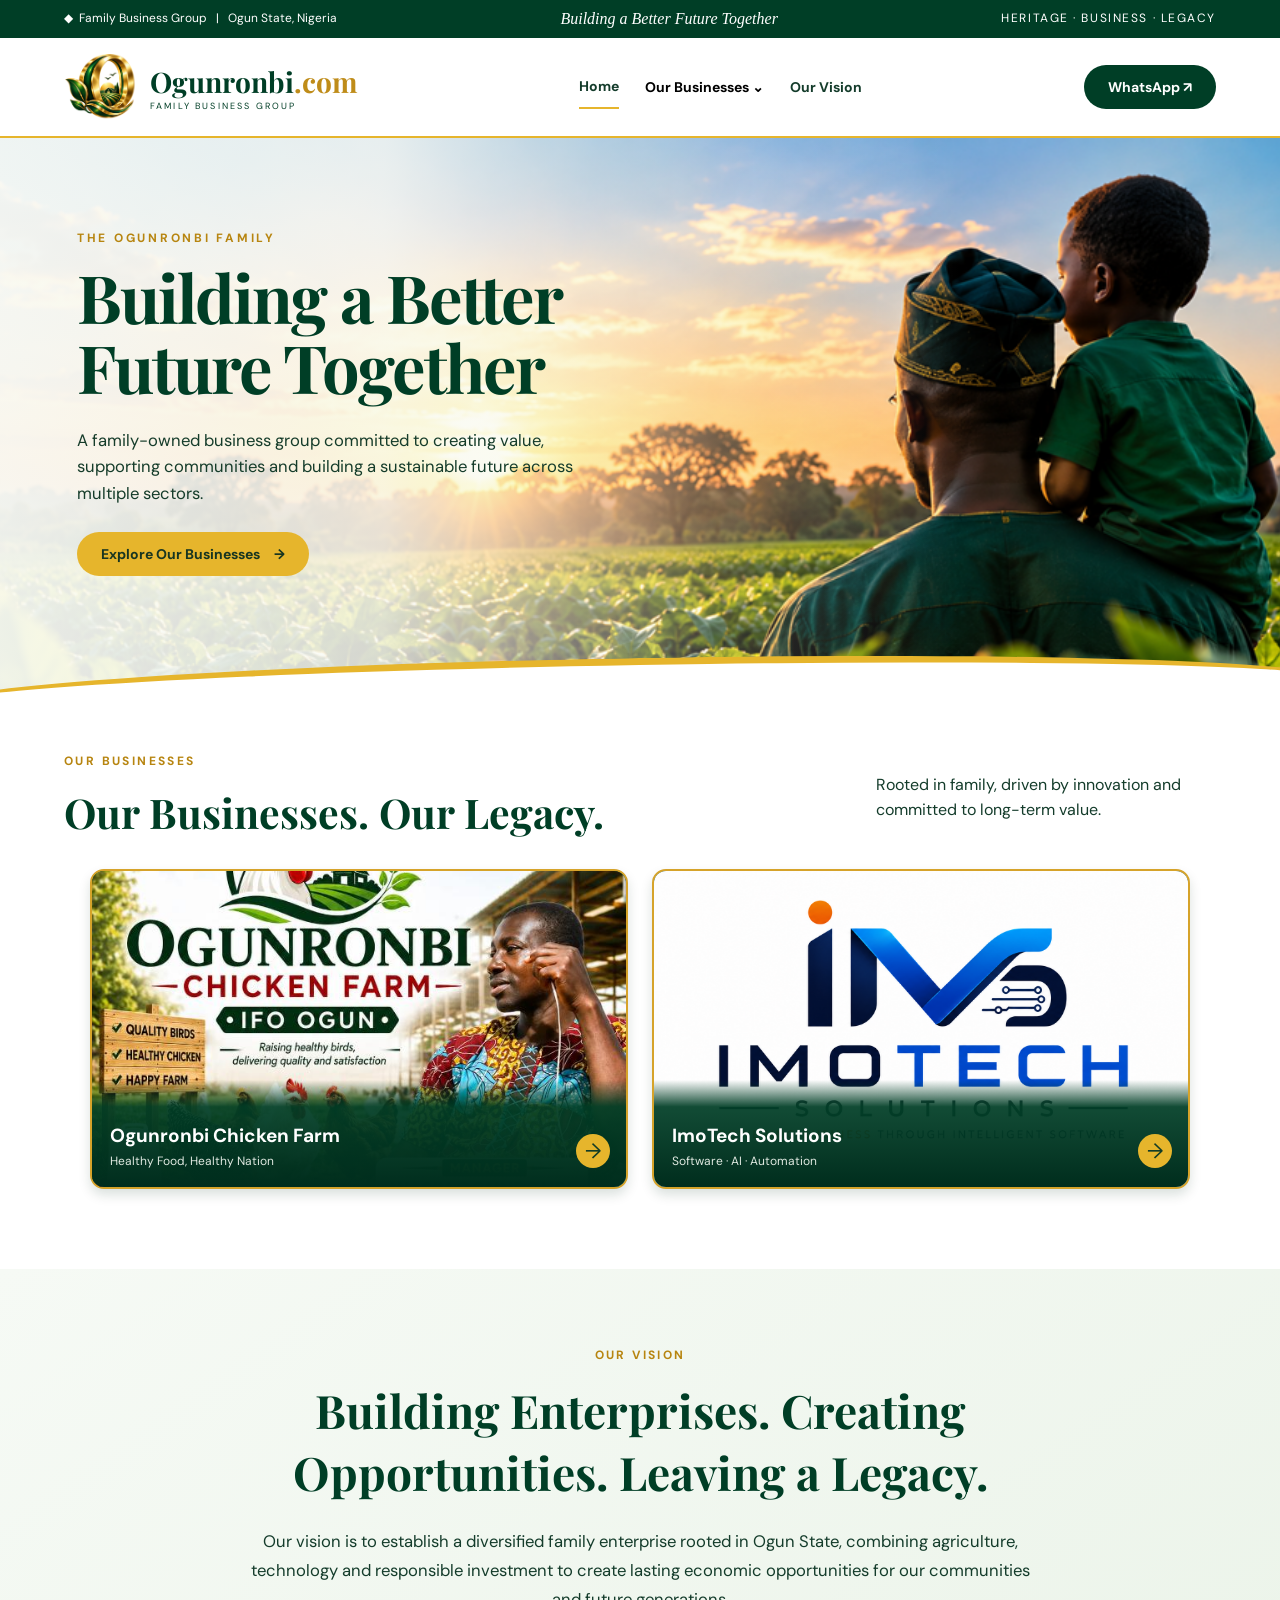
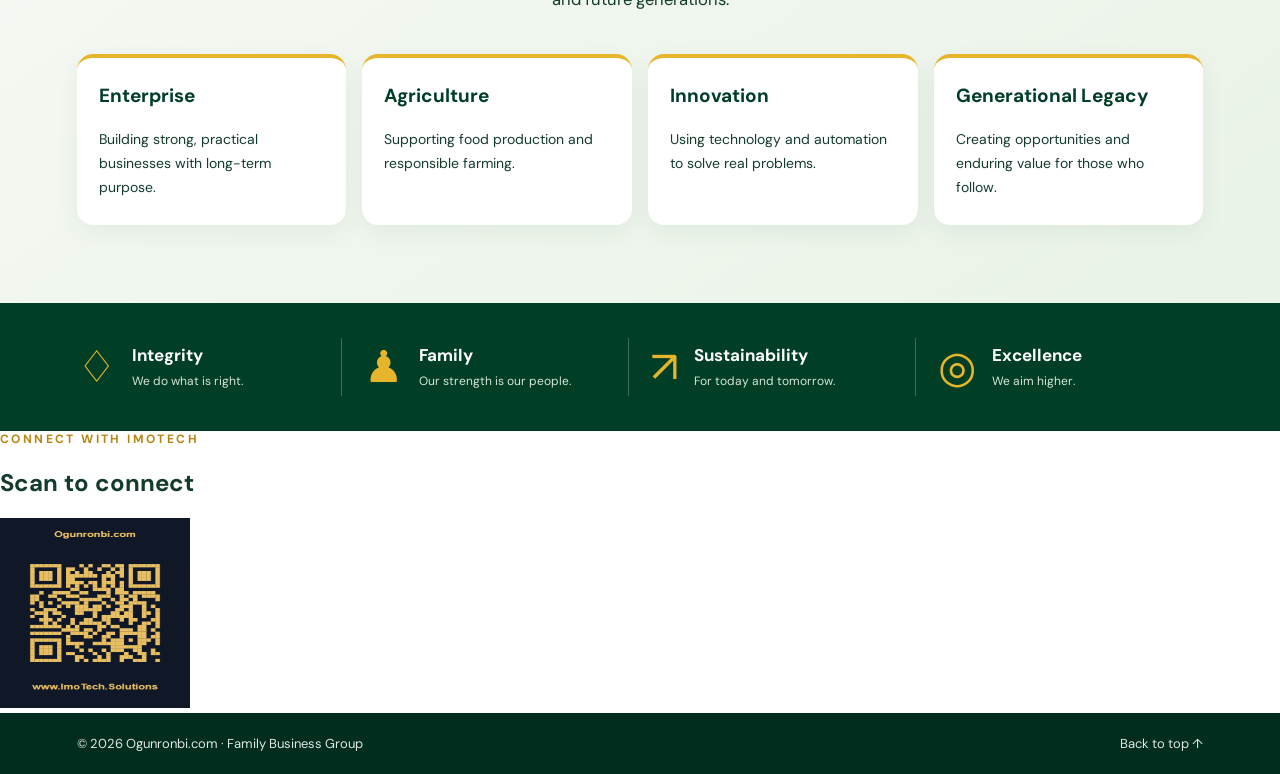
==== commit 3e066395: "Add ImoTech QR code above homepage footer" ====
--- a/index.html
+++ b/index.html
@@ -5,4 +5,4 @@
 <section class="businesses" id="businesses"><div class="section-intro motion-reveal"><div><p class="eyebrow">OUR BUSINESSES</p><h2>Our Businesses. Our Legacy.</h2></div><p>Rooted in family, driven by innovation and committed to long-term value.</p></div><div class="business-grid">
 <a class="business-card motion-reveal poultry" href="chicken-farm/"><div class="card-visual"><img src="mikeLOGO.png" alt="Ogunronbi Chicken Farm"></div><div class="card-details"><h3>Ogunronbi Chicken Farm</h3><p>Healthy Food, Healthy Nation</p><span class="card-arrow" aria-hidden="true">→</span></div></a>
 <a class="business-card motion-reveal tech" href="https://imotech.solutions/" target="_blank" rel="noopener noreferrer"><div class="card-visual"><img src="ImoTechlogo.png" alt="ImoTech Solutions brand artwork"></div><div class="card-details"><h3>ImoTech Solutions</h3><p>Software · AI · Automation</p><span class="card-arrow" aria-hidden="true">→</span></div></a>
-</div></section><section class="about-section vision-section motion-reveal" id="vision"><p class="eyebrow">OUR VISION</p><h2>Building Enterprises. Creating Opportunities. Leaving a Legacy.</h2><p>Our vision is to establish a diversified family enterprise rooted in Ogun State, combining agriculture, technology and responsible investment to create lasting economic opportunities for our communities and future generations.</p><div class="vision-pillars"><article><h3>Enterprise</h3><p>Building strong, practical businesses with long-term purpose.</p></article><article><h3>Agriculture</h3><p>Supporting food production and responsible farming.</p></article><article><h3>Innovation</h3><p>Using technology and automation to solve real problems.</p></article><article><h3>Generational Legacy</h3><p>Creating opportunities and enduring value for those who follow.</p></article></div></section><section class="values-section" id="values"><div class="value"><span>♢</span><div><h3>Integrity</h3><p>We do what is right.</p></div></div><div class="value"><span>♟</span><div><h3>Family</h3><p>Our strength is our people.</p></div></div><div class="value"><span>↗</span><div><h3>Sustainability</h3><p>For today and tomorrow.</p></div></div><div class="value"><span>◎</span><div><h3>Excellence</h3><p>We aim higher.</p></div></div></section></main><footer><span>© <span id="year"></span> Ogunronbi.com · Family Business Group</span><a href="#home">Back to top ↑</a></footer><script src="site.js" defer></script></body></html>+</div></section><section class="about-section vision-section motion-reveal" id="vision"><p class="eyebrow">OUR VISION</p><h2>Building Enterprises. Creating Opportunities. Leaving a Legacy.</h2><p>Our vision is to establish a diversified family enterprise rooted in Ogun State, combining agriculture, technology and responsible investment to create lasting economic opportunities for our communities and future generations.</p><div class="vision-pillars"><article><h3>Enterprise</h3><p>Building strong, practical businesses with long-term purpose.</p></article><article><h3>Agriculture</h3><p>Supporting food production and responsible farming.</p></article><article><h3>Innovation</h3><p>Using technology and automation to solve real problems.</p></article><article><h3>Generational Legacy</h3><p>Creating opportunities and enduring value for those who follow.</p></article></div></section><section class="values-section" id="values"><div class="value"><span>♢</span><div><h3>Integrity</h3><p>We do what is right.</p></div></div><div class="value"><span>♟</span><div><h3>Family</h3><p>Our strength is our people.</p></div></div><div class="value"><span>↗</span><div><h3>Sustainability</h3><p>For today and tomorrow.</p></div></div><div class="value"><span>◎</span><div><h3>Excellence</h3><p>We aim higher.</p></div></div></section><section class="homepage-qr" aria-label="ImoTech QR code"><p class="eyebrow">CONNECT WITH IMOTECH</p><h2>Scan to connect</h2><a href="https://imotech.solutions/" target="_blank" rel="noopener noreferrer" aria-label="Visit ImoTech Solutions"><img src="imotech-qr.png" alt="ImoTech Solutions QR code" width="190" height="190" loading="lazy"></a></section></main><footer><span>© <span id="year"></span> Ogunronbi.com · Family Business Group</span><a href="#home">Back to top ↑</a></footer><script src="site.js" defer></script></body></html>
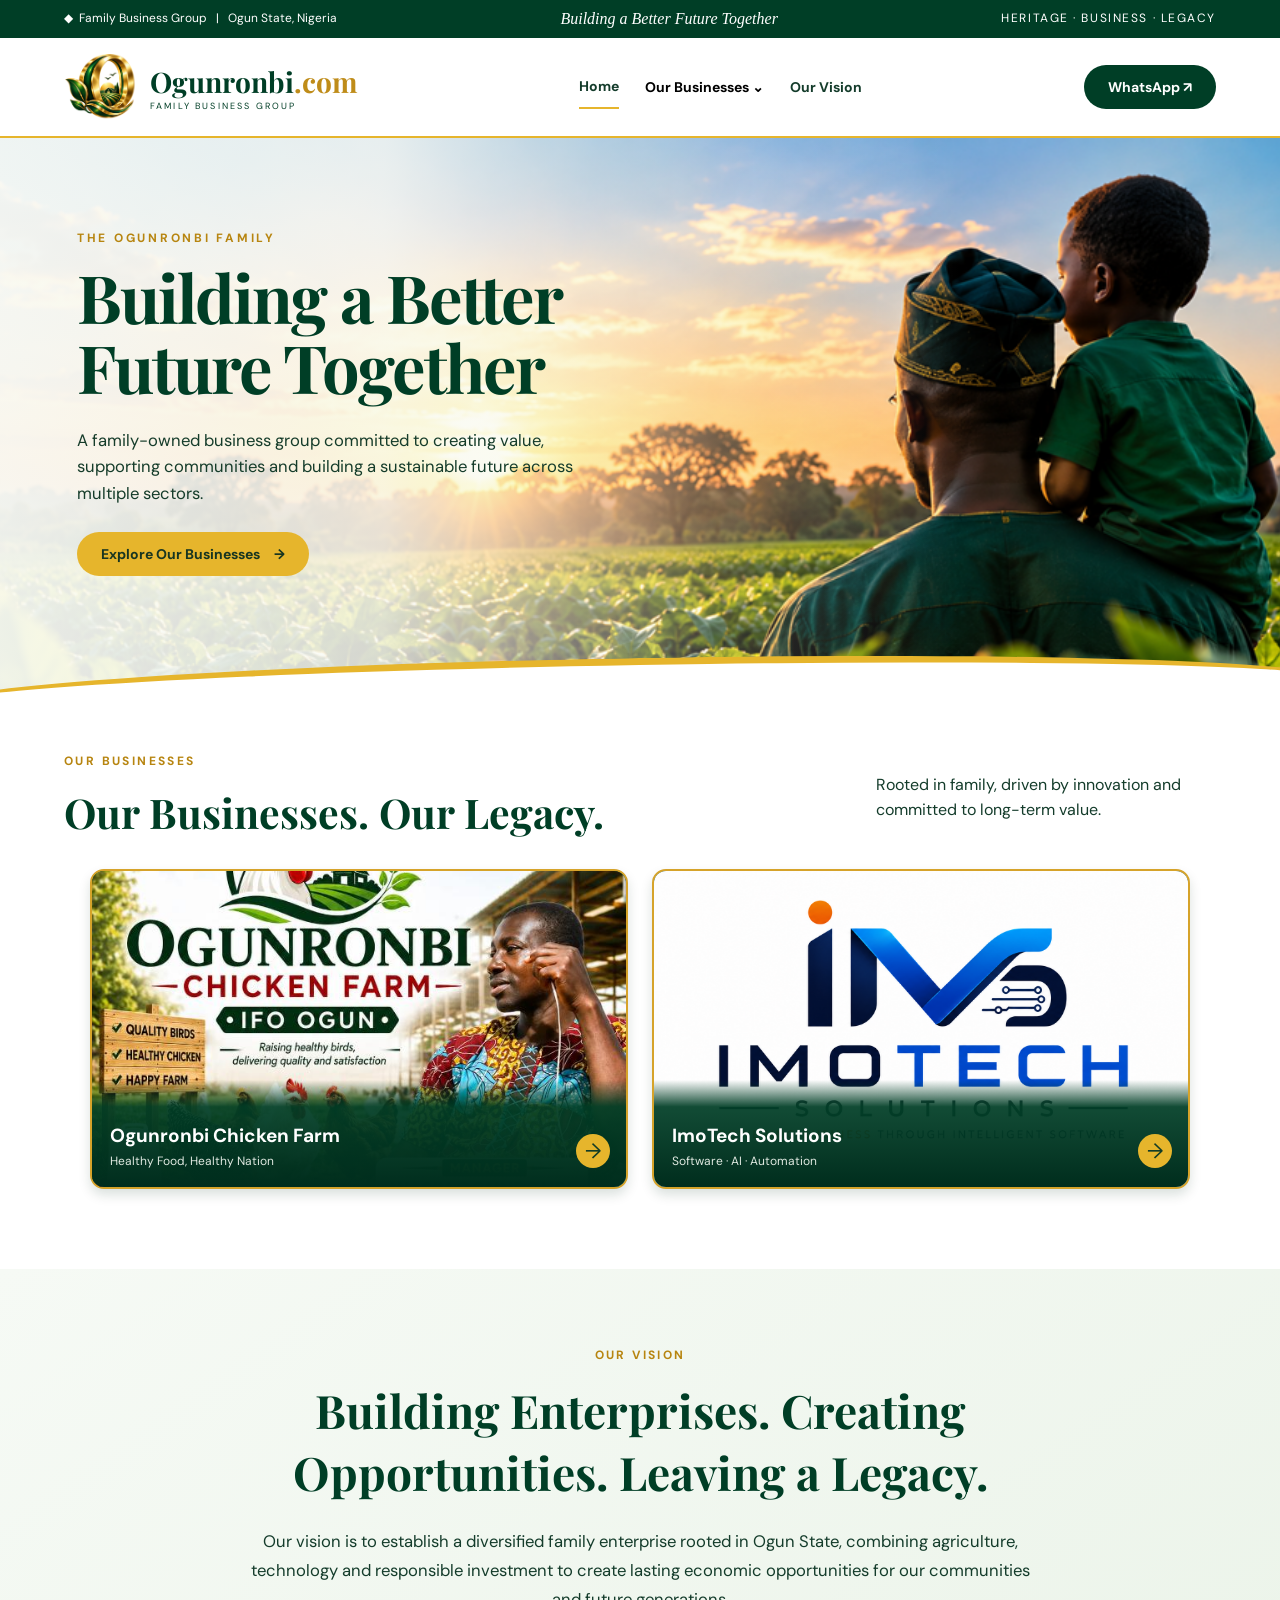
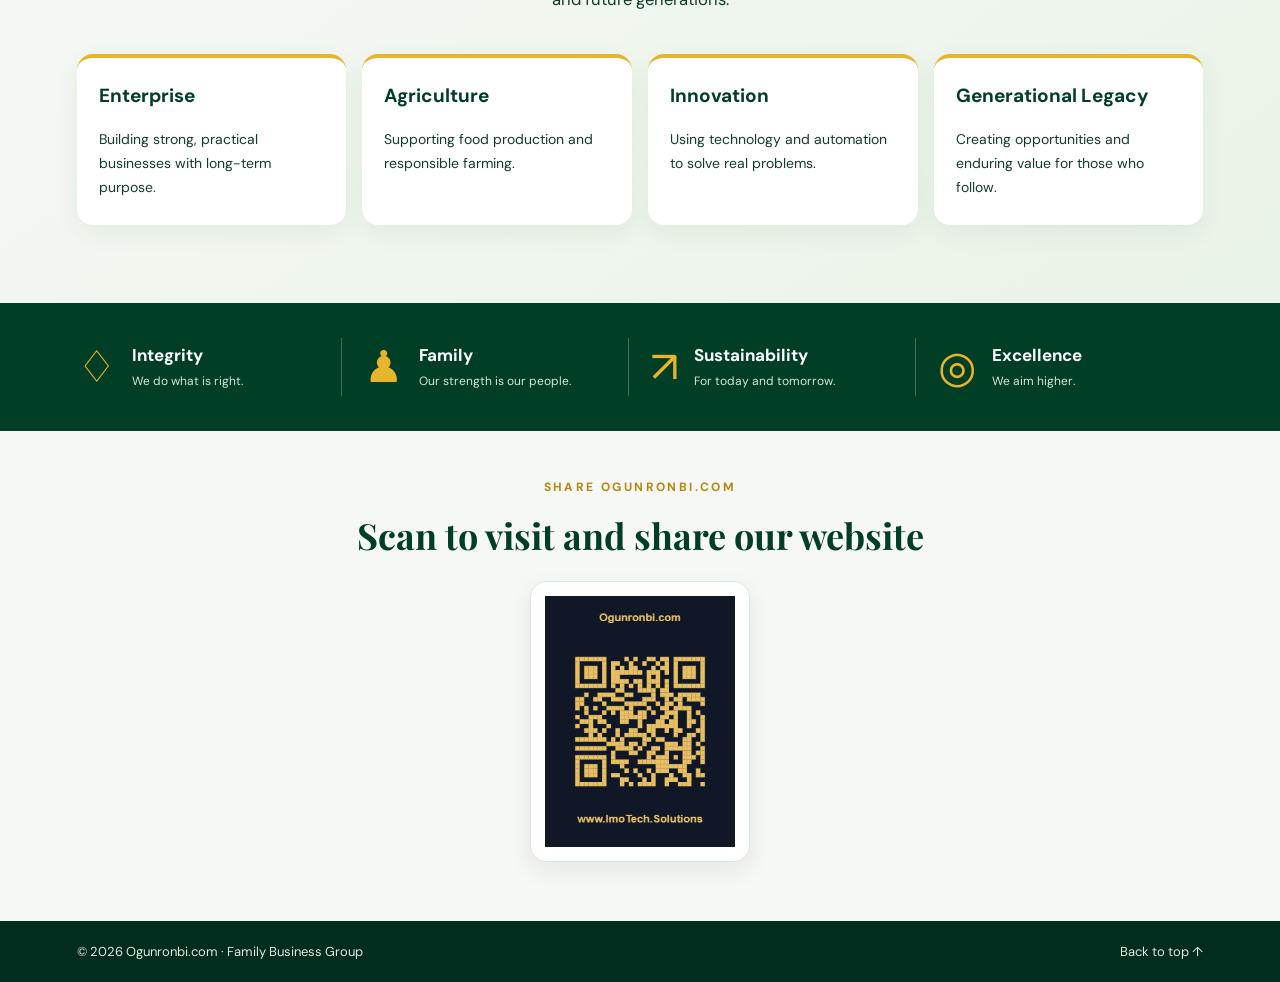
==== commit 215f33cd: "Correct homepage QR sharing copy and destination to Ogunronbi" ====
--- a/index.html
+++ b/index.html
@@ -5,4 +5,4 @@
 <section class="businesses" id="businesses"><div class="section-intro motion-reveal"><div><p class="eyebrow">OUR BUSINESSES</p><h2>Our Businesses. Our Legacy.</h2></div><p>Rooted in family, driven by innovation and committed to long-term value.</p></div><div class="business-grid">
 <a class="business-card motion-reveal poultry" href="chicken-farm/"><div class="card-visual"><img src="mikeLOGO.png" alt="Ogunronbi Chicken Farm"></div><div class="card-details"><h3>Ogunronbi Chicken Farm</h3><p>Healthy Food, Healthy Nation</p><span class="card-arrow" aria-hidden="true">→</span></div></a>
 <a class="business-card motion-reveal tech" href="https://imotech.solutions/" target="_blank" rel="noopener noreferrer"><div class="card-visual"><img src="ImoTechlogo.png" alt="ImoTech Solutions brand artwork"></div><div class="card-details"><h3>ImoTech Solutions</h3><p>Software · AI · Automation</p><span class="card-arrow" aria-hidden="true">→</span></div></a>
-</div></section><section class="about-section vision-section motion-reveal" id="vision"><p class="eyebrow">OUR VISION</p><h2>Building Enterprises. Creating Opportunities. Leaving a Legacy.</h2><p>Our vision is to establish a diversified family enterprise rooted in Ogun State, combining agriculture, technology and responsible investment to create lasting economic opportunities for our communities and future generations.</p><div class="vision-pillars"><article><h3>Enterprise</h3><p>Building strong, practical businesses with long-term purpose.</p></article><article><h3>Agriculture</h3><p>Supporting food production and responsible farming.</p></article><article><h3>Innovation</h3><p>Using technology and automation to solve real problems.</p></article><article><h3>Generational Legacy</h3><p>Creating opportunities and enduring value for those who follow.</p></article></div></section><section class="values-section" id="values"><div class="value"><span>♢</span><div><h3>Integrity</h3><p>We do what is right.</p></div></div><div class="value"><span>♟</span><div><h3>Family</h3><p>Our strength is our people.</p></div></div><div class="value"><span>↗</span><div><h3>Sustainability</h3><p>For today and tomorrow.</p></div></div><div class="value"><span>◎</span><div><h3>Excellence</h3><p>We aim higher.</p></div></div></section><section class="homepage-qr" aria-label="ImoTech QR code"><p class="eyebrow">CONNECT WITH IMOTECH</p><h2>Scan to connect</h2><a href="https://imotech.solutions/" target="_blank" rel="noopener noreferrer" aria-label="Visit ImoTech Solutions"><img src="imotech-qr.png" alt="ImoTech Solutions QR code" width="190" height="190" loading="lazy"></a></section></main><footer><span>© <span id="year"></span> Ogunronbi.com · Family Business Group</span><a href="#home">Back to top ↑</a></footer><script src="site.js" defer></script></body></html>+</div></section><section class="about-section vision-section motion-reveal" id="vision"><p class="eyebrow">OUR VISION</p><h2>Building Enterprises. Creating Opportunities. Leaving a Legacy.</h2><p>Our vision is to establish a diversified family enterprise rooted in Ogun State, combining agriculture, technology and responsible investment to create lasting economic opportunities for our communities and future generations.</p><div class="vision-pillars"><article><h3>Enterprise</h3><p>Building strong, practical businesses with long-term purpose.</p></article><article><h3>Agriculture</h3><p>Supporting food production and responsible farming.</p></article><article><h3>Innovation</h3><p>Using technology and automation to solve real problems.</p></article><article><h3>Generational Legacy</h3><p>Creating opportunities and enduring value for those who follow.</p></article></div></section><section class="values-section" id="values"><div class="value"><span>♢</span><div><h3>Integrity</h3><p>We do what is right.</p></div></div><div class="value"><span>♟</span><div><h3>Family</h3><p>Our strength is our people.</p></div></div><div class="value"><span>↗</span><div><h3>Sustainability</h3><p>For today and tomorrow.</p></div></div><div class="value"><span>◎</span><div><h3>Excellence</h3><p>We aim higher.</p></div></div></section><section class="homepage-qr" aria-label="ImoTech QR code"><p class="eyebrow">SHARE OGUNRONBI.COM</p><h2>Scan to visit and share our website</h2><a href="https://ogunronbi.com/" target="_blank" rel="noopener noreferrer" aria-label="Visit Ogunronbi.com"><img src="imotech-qr.png" alt="QR code for sharing Ogunronbi.com" width="190" height="190" loading="lazy"></a></section></main><footer><span>© <span id="year"></span> Ogunronbi.com · Family Business Group</span><a href="#home">Back to top ↑</a></footer><script src="site.js" defer></script></body></html>
--- a/styles.css
+++ b/styles.css
@@ -9,3 +9,9 @@
 
 /* Family enterprise vision */
 .vision-section{padding:78px 6%;background:linear-gradient(145deg,#f6faf5,#eaf3e8)}.vision-section h2{max-width:880px;margin:0 auto;font-size:clamp(2rem,3.6vw,3.3rem);text-wrap:balance}.vision-section>p:not(.eyebrow){max-width:800px;margin:24px auto 40px;line-height:1.75;font-size:clamp(1rem,1.3vw,1.15rem)}.vision-pillars{max-width:1180px;margin:auto;display:grid;grid-template-columns:repeat(4,minmax(0,1fr));gap:16px;text-align:left}.vision-pillars article{padding:25px 22px;border-radius:16px;background:#fff;border-top:4px solid var(--gold);box-shadow:0 8px 25px #003e2610;transition:transform .2s ease,box-shadow .2s ease}.vision-pillars article:hover{transform:translateY(-4px);box-shadow:0 15px 30px #003e261c}.vision-pillars h3{margin:0 0 12px;color:var(--green);font-size:19px}.vision-pillars p{margin:0;color:var(--ink);line-height:1.6;font-size:14px}@media(max-width:950px){.vision-pillars{grid-template-columns:repeat(2,minmax(0,1fr))}}@media(max-width:560px){.vision-pillars{grid-template-columns:1fr}.vision-section{padding:55px 6%}}@media(prefers-reduced-motion:reduce){.vision-pillars article{transition:none}}
+
+/* ImoTech QR code at the bottom of the homepage */
+.homepage-qr{text-align:center;padding:48px 20px 54px;background:#f5f8f4}
+.homepage-qr h2{font:700 clamp(24px,3vw,36px) 'Playfair Display',serif;color:var(--green);margin:0 0 22px}
+.homepage-qr a{display:inline-block;padding:14px;background:white;border:1px solid #dce7df;border-radius:16px;box-shadow:0 8px 24px #003e2614}
+.homepage-qr img{display:block;width:min(190px,65vw);height:auto;object-fit:contain}
